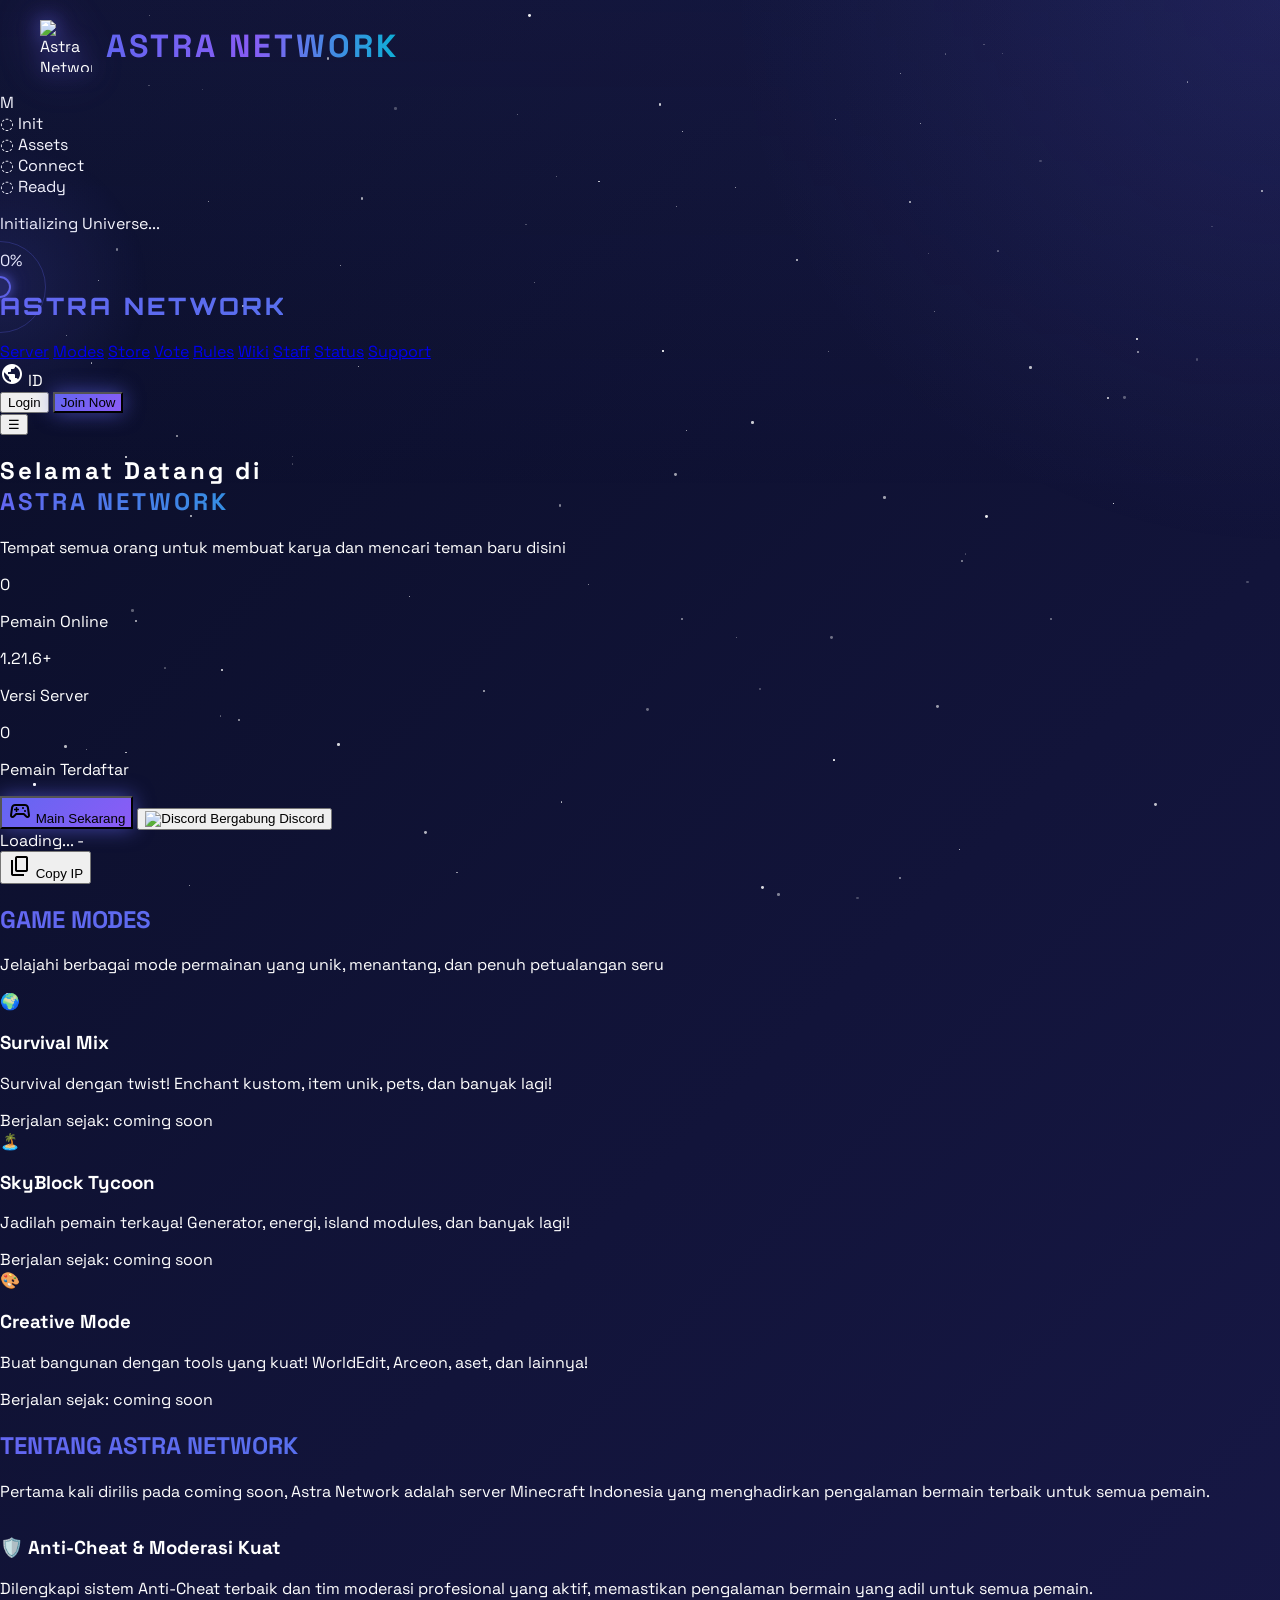
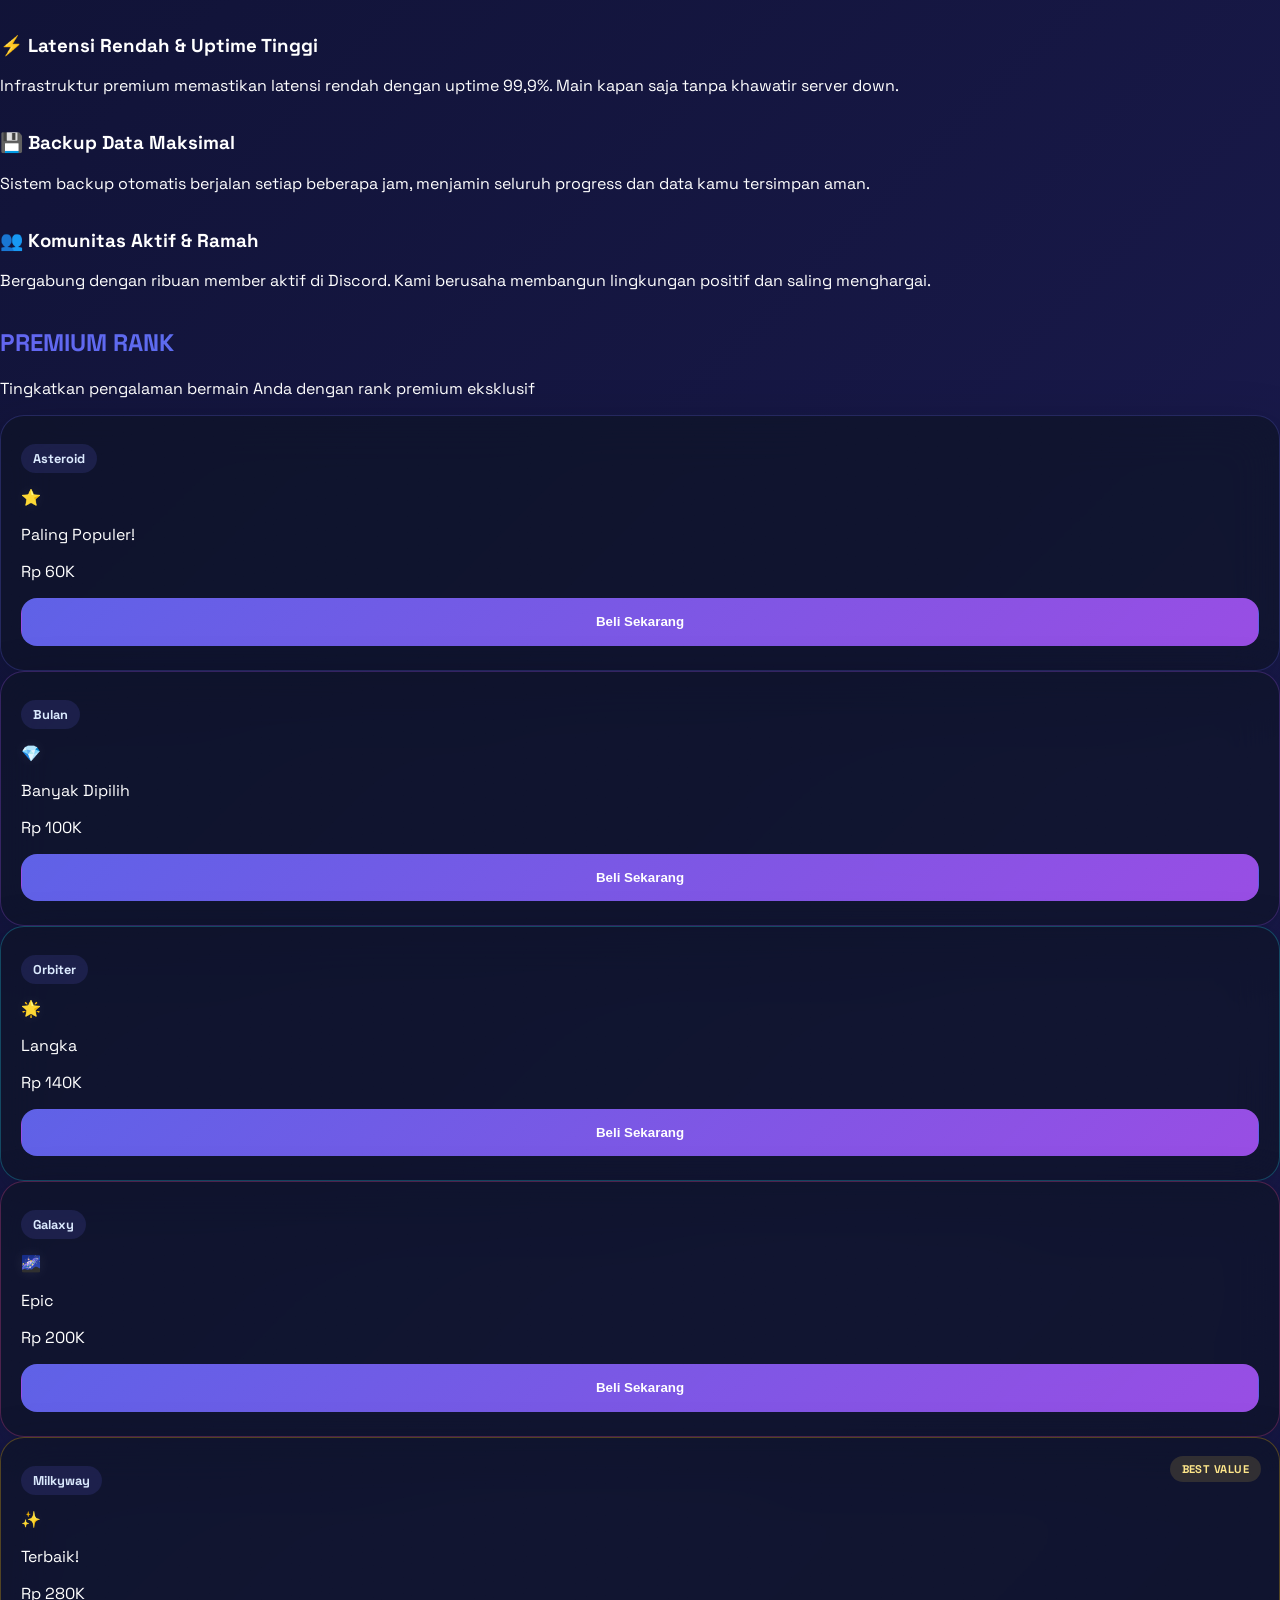
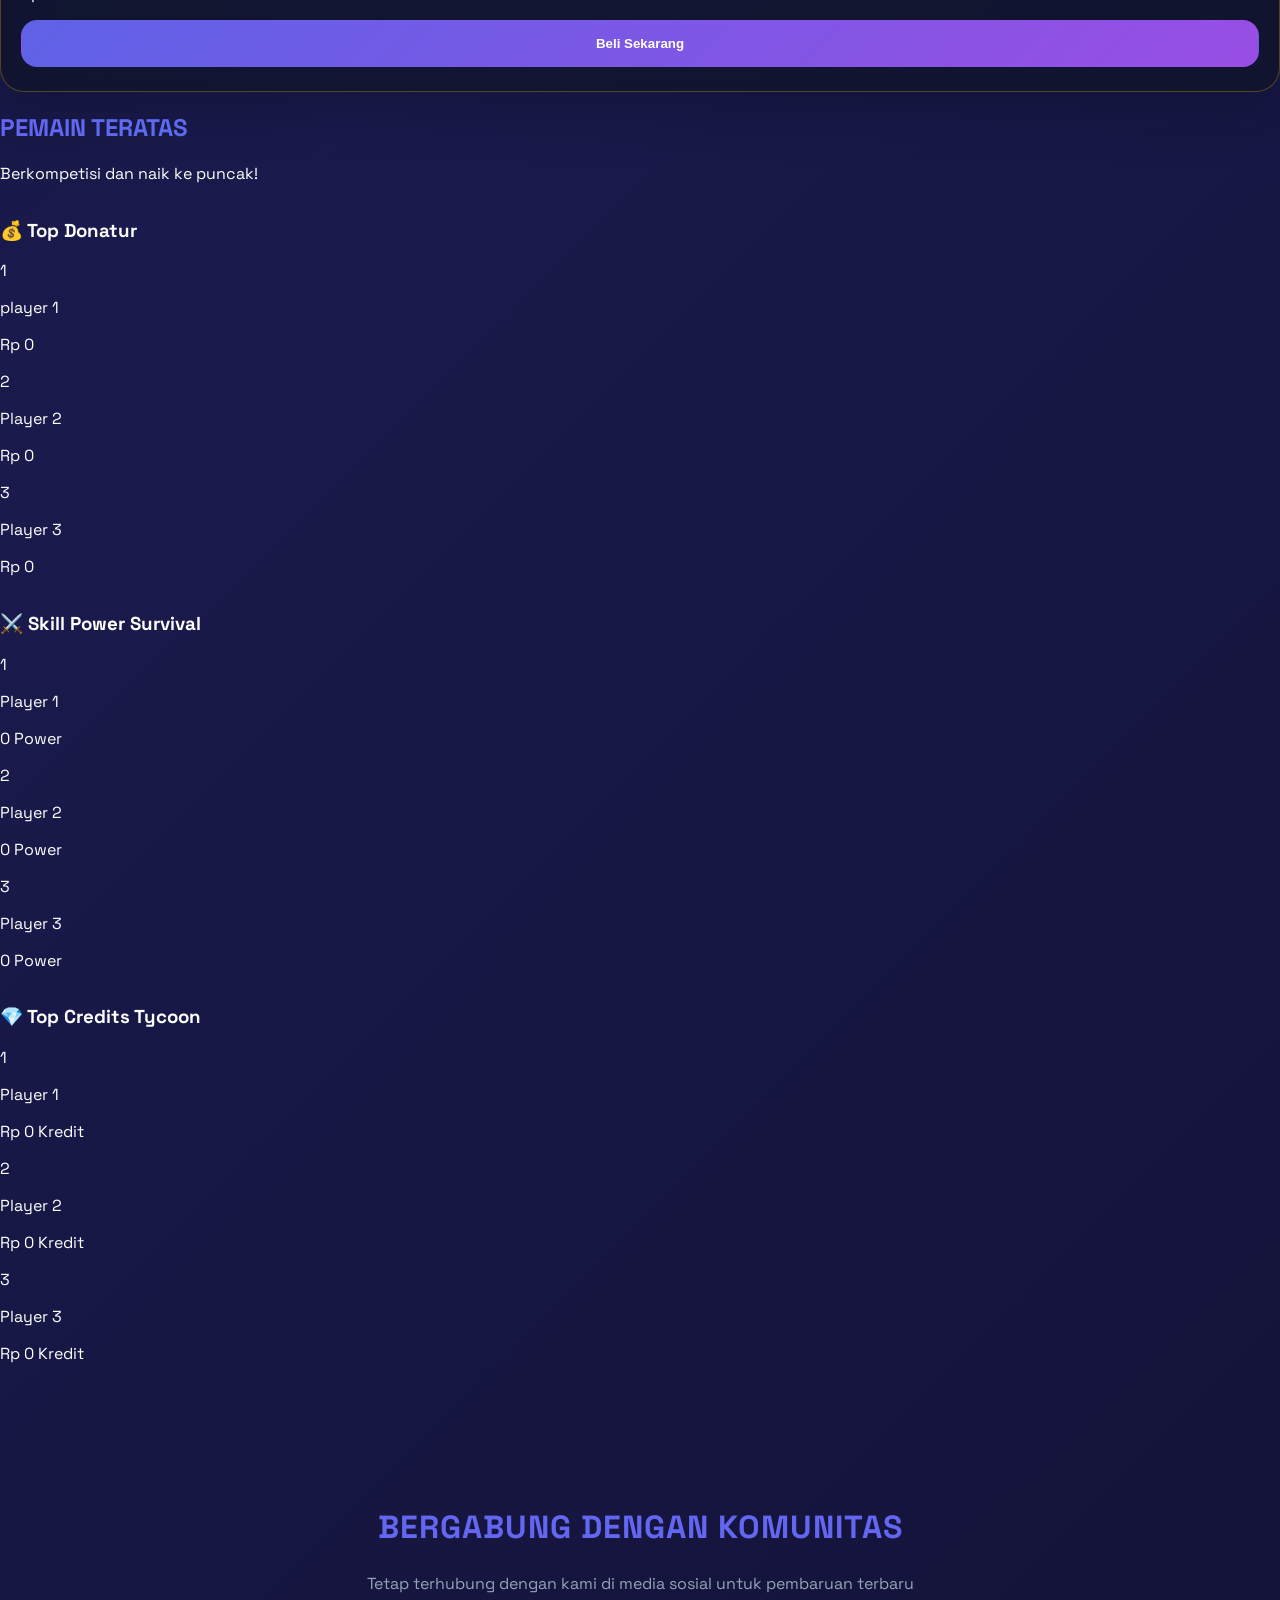
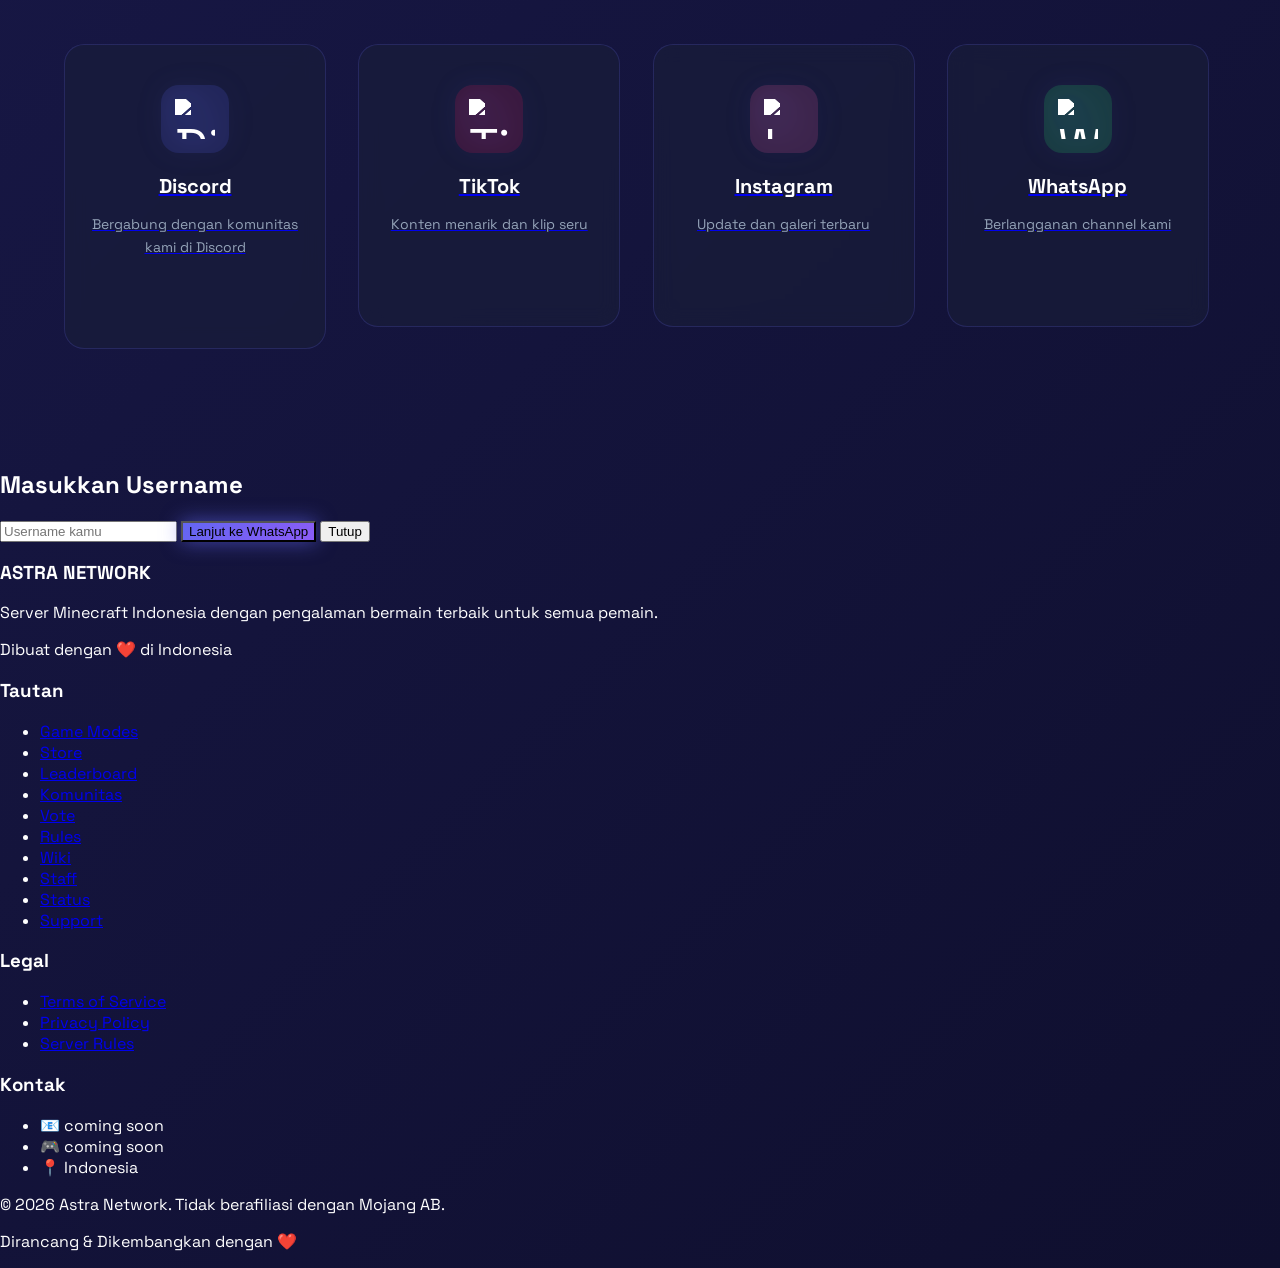
==== index.html @ 06443be5 "Add files via upload" ====
<!DOCTYPE html>
<html lang="id">
<head>
  <meta charset="UTF-8" />
  <meta name="viewport" content="width=device-width, initial-scale=1.0"/>
  <title>Astra Network</title>

  <!-- FONT -->
  <link href="https://fonts.googleapis.com/css2?family=Orbitron:wght@500;700;800&display=swap" rel="stylesheet">

  <style>
    body{
      margin:0;
      background:#0a0e27;
      font-family:'Orbitron',sans-serif;
    }

    /* LOGO BRAND */
    .brand{
      display:flex;
      align-items:center;
      gap:14px;
      padding:20px 40px;
    }

    /* LOGO IMAGE */
    .brand img{
      width:52px;
      height:52px;
      object-fit:contain;

      filter:
        drop-shadow(0 0 10px rgba(99,102,241,0.7))
        drop-shadow(0 0 20px rgba(139,92,246,0.4));

      transition:0.3s ease;
    }

    .brand img:hover{
      transform:rotate(8deg) scale(1.08);
    }

    /* TEXT */
    .brand h1{
      margin:0;
      font-size:32px;
      font-weight:800;
      letter-spacing:3px;
      text-transform:uppercase;

      background:linear-gradient(
        90deg,
        #6366f1,
        #8b5cf6,
        #06b6d4
      );

      -webkit-background-clip:text;
      -webkit-text-fill-color:transparent;
    }
  </style>
</head>
<body>

  <!-- BRAND -->
  <div class="brand">

    <!-- GANTI logo.png DENGAN LOGO KAMU -->
    <img src="logo.png" alt="Astra Network Logo">

    <h1>ASTRA NETWORK</h1>

  </div>

</body>
</html>

  <!-- Tailwind CDN -->
  <script src="https://cdn.tailwindcss.com"></script>

  <!-- Font: Space Grotesk, Orbitron, Space Mono -->
  <link href="https://fonts.googleapis.com/css2?family=Orbitron:wght@500;700&family=Space+Grotesk:wght@400;500;600;700&family=Space+Mono:wght@400;500;700&display=swap" rel="stylesheet">

  <!-- Material Symbols (Google Icons) -->
  <link href="https://fonts.googleapis.com/css2?family=Material+Symbols+Outlined" rel="stylesheet" />

  <!-- Project Styles -->
  <link rel="stylesheet" href="style.css">
  <link rel="stylesheet" href="css/premium.css">

  <style>
    body {
      font-family: 'Space Grotesk', sans-serif;
      background: linear-gradient(135deg, #0a0e27 0%, #1a1a4d 50%, #0f0f2e 100%);
      min-height: 100vh;
      position: relative;
      overflow-x: hidden;
    }

    /* Animated star background */
    .stars {
      position: fixed;
      top: 0; left: 0; width: 100vw; height: 100vh;
      z-index: 0;
      pointer-events: none;
    }
    .star {
      position: absolute;
      background: white;
      border-radius: 50%;
      opacity: 0.6;
      animation: twinkle 3s infinite ease-in-out;
    }
    @keyframes twinkle {
      0%, 100% { opacity: 0.3; }
      50% { opacity: 0.9; }
    }

    .glow-btn {
      box-shadow: 0 0 20px rgba(99, 102, 241, 0.6);
      transition: 0.3s;
      background: linear-gradient(135deg, #6366f1 0%, #8b5cf6 100%);
    }
    .glow-btn:hover {
      box-shadow: 0 0 30px rgba(99, 102, 241, 1);
      transform: scale(1.05);
    }

    .gradient-text {
      background: linear-gradient(135deg, #6366f1 0%, #a78bfa 100%);
      -webkit-background-clip: text;
      -webkit-text-fill-color: transparent;
      background-clip: text;
    }

    .card-hover {
      transition: all 0.3s ease;
    }
    .card-hover:hover {
      transform: translateY(-5px);
      box-shadow: 0 20px 40px rgba(99, 102, 241, 0.2);
    }

/* Cursor Glow */
#cursor-glow {
  position: fixed;
  width: 300px;
  height: 300px;
  background: radial-gradient(circle, rgba(99,102,241,0.15) 0%, transparent 70%);
  pointer-events: none;
  transform: translate(-50%, -50%);
  z-index: 1;
  transition: transform 0.08s linear;
}

/* Animated Gradient */
.gradient-text {
  background: linear-gradient(
    270deg,
    #6366f1,
    #8b5cf6,
    #06b6d4,
    #6366f1
  );
  background-size: 600% 600%;
  animation: gradientMove 8s ease infinite;

  -webkit-background-clip: text;
  -webkit-text-fill-color: transparent;
  background-clip: text;
}

@keyframes gradientMove {
  0% {
    background-position: 0% 50%;
  }
  50% {
    background-position: 100% 50%;
  }
  100% {
    background-position: 0% 50%;
  }
}

/* Scroll Reveal */
.reveal {
  opacity: 0;
  transform: translateY(40px);
  transition: all 1s ease;
}

.reveal.active {
  opacity: 1;
  transform: translateY(0);
}

/* Floating Cards */
.float-card {
  animation: floating 4s ease-in-out infinite;
}

@keyframes floating {
  0%,100% {
    transform: translateY(0px);
  }
  50% {
    transform: translateY(-8px);
  }
}

/* Shooting Star */
.shooting-star {
  position: fixed;
  top: -10%;
  left: -10%;
  width: 2px;
  height: 100px;
  background: linear-gradient(white, transparent);
  transform: rotate(45deg);
  animation: shoot 6s linear infinite;
  opacity: 0.7;
  z-index: 0;
}

@keyframes shoot {
  0% {
    top: -10%;
    left: -10%;
  }
  100% {
    top: 120%;
    left: 120%;
  }
}

/* Planet Glow */
.planet {
  position: fixed;
  width: 500px;
  height: 500px;
  border-radius: 50%;
  background: radial-gradient(circle, rgba(139,92,246,0.25), transparent 70%);
  top: -150px;
  right: -150px;
  z-index: 0;
  filter: blur(40px);
}

/* Navbar Hover */
nav a {
  position: relative;
}

nav a::after {
  content: "";
  position: absolute;
  left: 0;
  bottom: -4px;
  width: 0%;
  height: 2px;
  background: #8b5cf6;
  transition: 0.3s;
}

nav a:hover::after {
  width: 100%;
}

/* Hero Animation */
.hero-title {
  animation: fadeUp 1.5s ease;
}

@keyframes fadeUp {
  from {
    opacity: 0;
    transform: translateY(40px);
  }

  to {
    opacity: 1;
    transform: translateY(0);
  }
}
  </style>
</head>
<div id="scroll-bar"></div>
<body class="text-white">

<!-- PREMIUM PRELOADER -->
<div id="preloader" class="fixed inset-0 bg-[#0a0e27] z-[9999] flex flex-col items-center justify-center">
  <div class="w-full h-full flex flex-col items-center justify-center gap-8">
    <div class="relative w-20 h-20 mb-4">
      <div class="absolute inset-0 rounded-full border-4 border-transparent border-t-indigo-500 border-r-purple-500 animate-spin"></div>
      <div class="absolute inset-2 rounded-full border-2 border-transparent border-b-indigo-400 animate-pulse"></div>
      <div class="absolute inset-4 flex items-center justify-center text-2xl font-bold bg-gradient-to-br from-indigo-500 to-purple-500 rounded-full">M</div>
    </div>
    <div class="flex gap-3 mb-8">
      <div class="step-badge" data-step="0"><span class="step-icon">◌</span> Init</div>
      <div class="step-badge" data-step="1"><span class="step-icon">◌</span> Assets</div>
      <div class="step-badge" data-step="2"><span class="step-icon">◌</span> Connect</div>
      <div class="step-badge" data-step="3"><span class="step-icon">◌</span> Ready</div>
    </div>
    <div class="w-64 h-1 bg-[#1a1f3a] rounded-full overflow-hidden">
      <div id="progress-bar" class="h-full bg-gradient-to-r from-indigo-500 to-purple-500 rounded-full transition-all" style="width: 0%"></div>
    </div>
    <div class="text-center mt-6">
      <p id="step-text" class="text-indigo-300 font-semibold mb-2">Initializing Universe...</p>
      <p id="percent-text" class="text-2xl font-bold text-white">0%</p>
    </div>
  </div>
</div>

<div id="cursor-glow"></div>
<div id="custom-cursor"></div>
<div id="cursor-ring"></div>
<div class="stars" id="stars"></div>

<!-- NAVBAR -->
<nav class="fixed top-0 left-0 w-full z-50 flex justify-between items-center px-4 md:px-8 py-4 bg-[#0a0e27]/70 backdrop-blur-lg border-b border-indigo-800/30">
  <h1 class="text-2xl font-bold gradient-text logo" style="letter-spacing: 3px;">ASTRA NETWORK </h1>
  
  <div class="hidden lg:flex gap-6 items-center">
    <a href="#beranda" class="text-gray-400 hover:text-indigo-400 transition">Server</a>
    <a href="#gamemodes" class="text-gray-400 hover:text-indigo-400 transition">Modes</a>
    <a href="#toko" class="text-gray-400 hover:text-indigo-400 transition">Store</a>
    <a href="vote.html" class="text-gray-400 hover:text-indigo-400 transition">Vote</a>
    <a href="rules.html" class="text-gray-400 hover:text-indigo-400 transition">Rules</a>
    <a href="wiki.html" class="text-gray-400 hover:text-indigo-400 transition">Wiki</a>
    <a href="staff.html" class="text-gray-400 hover:text-indigo-400 transition">Staff</a>
    <a href="status.html" class="text-gray-400 hover:text-indigo-400 transition">Status</a>
    <a href="support.html" class="text-gray-400 hover:text-indigo-400 transition">Support</a>
    
    <div class="flex items-center gap-2 text-gray-400 border-l border-indigo-800/50 pl-6 cursor-pointer hover:text-white transition">
      <span class="material-symbols-outlined text-sm">public</span>
      <span class="text-sm font-bold">ID</span>
    </div>

    <div class="flex gap-3">
      <button class="text-indigo-300 hover:text-white px-4 py-2 transition text-sm font-semibold">Login</button>
      <button class="glow-btn text-white px-6 py-2 rounded-lg font-semibold text-sm">Join Now</button>
    </div>
  </div>
  
  <button id="mobile-menu-toggle" class="md:hidden text-indigo-400 text-2xl">☰</button>
</nav>

<!-- WELCOME SECTION ATAS -->
<section class="flex flex-col items-center justify-center min-h-[40vh] pt-32 pb-16">
  <div class="text-center max-w-3xl">
    <h1 class="text-5xl md:text-7xl font-bold mb-4" style="font-family: 'Space Grotesk', sans-serif; letter-spacing: 3px;">
      Selamat Datang di<br>
      <span class="gradient-text">ASTRA NETWORK</span>
    </h1>
    <p class="text-xl text-gray-400 mb-8"><span id="typing-text"></span></p>
    
    <!-- SERVER STATS -->
    <div class="grid grid-cols-3 gap-6 mb-8">
      <div class="bg-[#1a1f3a]/60 rounded-lg p-4 border border-indigo-800/30 backdrop-blur">
        <p class="text-3xl font-bold text-indigo-400">0</p>
        <p class="text-sm text-gray-400 mt-1">Pemain Online</p>
      </div>
      <div class="bg-[#1a1f3a]/60 rounded-lg p-4 border border-indigo-800/30 backdrop-blur">
        <p class="text-3xl font-bold text-indigo-400">1.21.6+</p>
        <p class="text-sm text-gray-400 mt-1">Versi Server</p>
      </div>
      <div class="bg-[#1a1f3a]/60 rounded-lg p-4 border border-indigo-800/30 backdrop-blur">
        <p class="text-3xl font-bold text-indigo-400">0</p>
        <p class="text-sm text-gray-400 mt-1">Pemain Terdaftar</p>
      </div>
    </div>

    <div class="flex gap-4 justify-center">
      <button class="glow-btn text-white px-8 py-3 rounded-lg font-semibold flex items-center gap-2">
        <span class="material-symbols-outlined">sports_esports</span>
        Main Sekarang
      </button>
      <button class="border border-indigo-500 text-indigo-300 px-8 py-3 rounded-lg font-semibold hover:bg-indigo-500/10 transition flex items-center gap-2">
    <img src="https://cdn.jsdelivr.net/gh/simple-icons/simple-icons/icons/discord.svg" class="w-5 h-5 invert" alt="Discord">
    Bergabung Discord
</button>
    </div>
  </div>
</section>

<!-- SERVER ADDRESS -->
<section class="flex justify-center items-center gap-4 px-4 mb-16 z-10 relative flex-wrap">
  <div class="glass-card flex items-center gap-4">
    <span id="status-dot" class="w-3 h-3 bg-red-400 rounded-full animate-pulse"></span>
    <span id="server-status" class="text-gray-300">Loading...</span>
    <span id="status-detail" class="text-indigo-300 font-semibold text-sm">-</span>
  </div>
  <button data-copy-ip onclick="InteractiveUtils.copyIPToClipboard()" class="glass-card px-6 py-2 hover:border-indigo-500 transition cursor-pointer flex items-center gap-2">
    <span class="material-symbols-outlined text-sm">content_copy</span>
    <span>Copy IP</span>
  </button>
</section>

<!-- SECTION: GAME MODES -->
<section id="gamemodes" class="px-4 py-20 z-10 relative">
  <div class="max-w-5xl mx-auto">
    <h2 class="text-4xl font-bold text-center mb-4 gradient-text" style="font-family: 'Space Grotesk', sans-serif;">GAME MODES</h2>
    <p class="text-center text-gray-400 mb-16">Jelajahi berbagai mode permainan yang unik, menantang, dan penuh petualangan seru</p>

    <div class="grid md:grid-cols-3 gap-8">
      <!-- Survival Mix -->
      <div class="card-hover bg-[#1a1f3a]/60 rounded-xl p-6 border border-indigo-800/30 backdrop-blur">
        <div class="w-12 h-12 bg-gradient-to-br from-indigo-400 to-purple-500 rounded-lg mb-4 flex items-center justify-center">
          <span class="text-xl">🌍</span>
        </div>
        <h3 class="text-xl font-bold text-indigo-300 mb-2">Survival Mix</h3>
        <p class="text-gray-400 text-sm mb-4">Survival dengan twist! Enchant kustom, item unik, pets, dan banyak lagi!</p>
        <div class="text-xs text-gray-500">Berjalan sejak: coming soon</div>
      </div>

      <!-- SkyBlock Tycoon -->
      <div class="card-hover bg-[#1a1f3a]/60 rounded-xl p-6 border border-indigo-800/30 backdrop-blur">
        <div class="w-12 h-12 bg-gradient-to-br from-purple-400 to-pink-500 rounded-lg mb-4 flex items-center justify-center">
          <span class="text-xl">🏝️</span>
        </div>
        <h3 class="text-xl font-bold text-purple-300 mb-2">SkyBlock Tycoon</h3>
        <p class="text-gray-400 text-sm mb-4">Jadilah pemain terkaya! Generator, energi, island modules, dan banyak lagi!</p>
        <div class="text-xs text-gray-500">Berjalan sejak: coming soon</div>
      </div>

      <!-- Creative Mode -->
      <div class="card-hover bg-[#1a1f3a]/60 rounded-xl p-6 border border-indigo-800/30 backdrop-blur">
        <div class="w-12 h-12 bg-gradient-to-br from-cyan-400 to-blue-500 rounded-lg mb-4 flex items-center justify-center">
          <span class="text-xl">🎨</span>
        </div>
        <h3 class="text-xl font-bold text-cyan-300 mb-2">Creative Mode</h3>
        <p class="text-gray-400 text-sm mb-4">Buat bangunan dengan tools yang kuat! WorldEdit, Arceon, aset, dan lainnya!</p>
        <div class="text-xs text-gray-500">Berjalan sejak: coming soon</div>
      </div>
    </div>
  </div>
</section>

<!-- SECTION: ABOUT SERVER -->
<section id="tentang" class="px-4 py-20 z-10 relative">
  <div class="max-w-5xl mx-auto">
    <h2 class="text-4xl font-bold text-center mb-4 gradient-text" style="font-family: 'Space Grotesk', sans-serif;">TENTANG ASTRA NETWORK</h2>
    <p class="text-center text-gray-400 mb-12 max-w-2xl mx-auto">Pertama kali dirilis pada coming soon, Astra Network adalah server Minecraft Indonesia yang menghadirkan pengalaman bermain terbaik untuk semua pemain.</p>

    <div class="grid md:grid-cols-2 gap-8">
      <div class="card-hover bg-[#1a1f3a]/60 rounded-xl p-6 border border-indigo-800/30 backdrop-blur">
        <h3 class="text-lg font-bold text-indigo-300 mb-3">🛡️ Anti-Cheat & Moderasi Kuat</h3>
        <p class="text-gray-400 text-sm">Dilengkapi sistem Anti-Cheat terbaik dan tim moderasi profesional yang aktif, memastikan pengalaman bermain yang adil untuk semua pemain.</p>
      </div>
      <div class="card-hover bg-[#1a1f3a]/60 rounded-xl p-6 border border-indigo-800/30 backdrop-blur">
        <h3 class="text-lg font-bold text-purple-300 mb-3">⚡ Latensi Rendah & Uptime Tinggi</h3>
        <p class="text-gray-400 text-sm">Infrastruktur premium memastikan latensi rendah dengan uptime 99,9%. Main kapan saja tanpa khawatir server down.</p>
      </div>
      <div class="card-hover bg-[#1a1f3a]/60 rounded-xl p-6 border border-indigo-800/30 backdrop-blur">
        <h3 class="text-lg font-bold text-cyan-300 mb-3">💾 Backup Data Maksimal</h3>
        <p class="text-gray-400 text-sm">Sistem backup otomatis berjalan setiap beberapa jam, menjamin seluruh progress dan data kamu tersimpan aman.</p>
      </div>
      <div class="card-hover bg-[#1a1f3a]/60 rounded-xl p-6 border border-indigo-800/30 backdrop-blur">
        <h3 class="text-lg font-bold text-pink-300 mb-3">👥 Komunitas Aktif & Ramah</h3>
        <p class="text-gray-400 text-sm">Bergabung dengan ribuan member aktif di Discord. Kami berusaha membangun lingkungan positif dan saling menghargai.</p>
      </div>
    </div>
  </div>
</section>

<!-- SECTION: RANK / STORE -->
<section id="toko" class="px-4 py-20 z-10 relative">
  <div class="max-w-5xl mx-auto">
    <h2 class="text-4xl font-bold text-center mb-4 gradient-text" style="font-family: 'Space Grotesk', sans-serif;">PREMIUM RANK</h2>
    <p class="text-center text-gray-400 mb-16">Tingkatkan pengalaman bermain Anda dengan rank premium eksklusif</p>

    <div class="grid md:grid-cols-5 gap-6">
      <div class="rank-card rarity-common card-hover">
        <div class="hologram-overlay"></div>
        <div class="rank-label">Asteroid</div>
        <div class="text-4xl mb-3">⭐</div>
        <p class="text-xs text-gray-400 mb-3">Paling Populer!</p>
        <p class="text-2xl font-bold text-indigo-400 mb-4">Rp 60K</p>
        <button onclick="beliRank('Asteroid','60K')" class="shop-btn">Beli Sekarang</button>
      </div>
      <div class="rank-card rarity-rare card-hover">
        <div class="hologram-overlay"></div>
        <div class="rank-label">Bulan</div>
        <div class="text-4xl mb-3">💎</div>
        <p class="text-xs text-gray-400 mb-3">Banyak Dipilih</p>
        <p class="text-2xl font-bold text-purple-400 mb-4">Rp 100K</p>
        <button onclick="beliRank('Bulan','100K')" class="shop-btn">Beli Sekarang</button>
      </div>
      <div class="rank-card rarity-epic card-hover">
        <div class="hologram-overlay"></div>
        <div class="rank-label">Orbiter</div>
        <div class="text-4xl mb-3">🌟</div>
        <p class="text-xs text-gray-400 mb-3">Langka</p>
        <p class="text-2xl font-bold text-cyan-400 mb-4">Rp 140K</p>
        <button onclick="beliRank('Orbiter','140K')" class="shop-btn">Beli Sekarang</button>
      </div>
      <div class="rank-card rarity-legendary card-hover">
        <div class="hologram-overlay"></div>
        <div class="rank-label">Galaxy</div>
        <div class="text-4xl mb-3">🌌</div>
        <p class="text-xs text-gray-400 mb-3">Epic</p>
        <p class="text-2xl font-bold text-pink-400 mb-4">Rp 200K</p>
        <button onclick="beliRank('Galaxy','200K')" class="shop-btn">Beli Sekarang</button>
      </div>
      <div class="rank-card rarity-mythic card-hover relative">
        <div class="hologram-overlay"></div>
        <div class="best-tag">BEST VALUE</div>
        <div class="rank-label">Milkyway</div>
        <div class="text-4xl mb-3">✨</div>
        <p class="text-xs text-gray-300 mb-3">Terbaik!</p>
        <p class="text-2xl font-bold text-yellow-400 mb-4">Rp 280K</p>
        <button onclick="beliRank('Milkyway','280K')" class="shop-btn">Beli Sekarang</button>
      </div>
    </div>
  </div>
</section>

<!-- SECTION: TOP PLAYERS -->
<section id="leaderboard" class="px-4 py-20 z-10 relative">
  <div class="max-w-5xl mx-auto">
    <h2 class="text-4xl font-bold text-center mb-4 gradient-text" style="font-family: 'Space Grotesk', sans-serif;">PEMAIN TERATAS</h2>
    <p class="text-center text-gray-400 mb-16">Berkompetisi dan naik ke puncak!</p>

    <div class="grid md:grid-cols-3 gap-8">
      <!-- Top Donatur -->
      <div class="card-hover bg-[#1a1f3a]/60 rounded-xl p-6 border border-indigo-800/30 backdrop-blur">
        <h3 class="text-lg font-bold text-indigo-300 mb-4">💰 Top Donatur</h3>
        <div class="space-y-4">
          <div class="flex items-center gap-3">
            <div class="w-10 h-10 bg-gradient-to-br from-yellow-400 to-yellow-600 rounded-full flex items-center justify-center font-bold text-black">1</div>
            <div>
              <p class="font-semibold">player 1</p>
              <p class="text-sm text-gray-400">Rp 0</p>
            </div>
          </div>
          <div class="flex items-center gap-3">
            <div class="w-10 h-10 bg-gradient-to-br from-gray-300 to-gray-500 rounded-full flex items-center justify-center font-bold text-black">2</div>
            <div>
              <p class="font-semibold">Player 2</p>
              <p class="text-sm text-gray-400">Rp 0</p>
            </div>
          </div>
          <div class="flex items-center gap-3">
            <div class="w-10 h-10 bg-gradient-to-br from-orange-500 to-orange-600 rounded-full flex items-center justify-center font-bold text-black">3</div>
            <div>
              <p class="font-semibold">Player 3</p>
              <p class="text-sm text-gray-400">Rp 0</p>
            </div>
          </div>
        </div>
      </div>

      <!-- Skill Power -->
      <div class="card-hover bg-[#1a1f3a]/60 rounded-xl p-6 border border-purple-800/30 backdrop-blur">
        <h3 class="text-lg font-bold text-purple-300 mb-4">⚔️ Skill Power Survival</h3>
        <div class="space-y-4">
          <div class="flex items-center gap-3">
            <div class="w-10 h-10 bg-gradient-to-br from-yellow-400 to-yellow-600 rounded-full flex items-center justify-center font-bold text-black">1</div>
            <div>
              <p class="font-semibold">Player 1</p>
              <p class="text-sm text-gray-400">0 Power</p>
            </div>
          </div>
          <div class="flex items-center gap-3">
            <div class="w-10 h-10 bg-gradient-to-br from-gray-300 to-gray-500 rounded-full flex items-center justify-center font-bold text-black">2</div>
            <div>
              <p class="font-semibold">Player 2</p>
              <p class="text-sm text-gray-400">0 Power</p>
            </div>
          </div>
          <div class="flex items-center gap-3">
            <div class="w-10 h-10 bg-gradient-to-br from-orange-500 to-orange-600 rounded-full flex items-center justify-center font-bold text-black">3</div>
            <div>
              <p class="font-semibold">Player 3</p>
              <p class="text-sm text-gray-400">0 Power</p>
            </div>
          </div>
        </div>
      </div>

      <!-- Top Credits -->
      <div class="card-hover bg-[#1a1f3a]/60 rounded-xl p-6 border border-cyan-800/30 backdrop-blur">
        <h3 class="text-lg font-bold text-cyan-300 mb-4">💎 Top Credits Tycoon</h3>
        <div class="space-y-4">
          <div class="flex items-center gap-3">
            <div class="w-10 h-10 bg-gradient-to-br from-yellow-400 to-yellow-600 rounded-full flex items-center justify-center font-bold text-black">1</div>
            <div>
              <p class="font-semibold">Player 1</p>
              <p class="text-sm text-gray-400">Rp 0 Kredit</p>
            </div>
          </div>
          <div class="flex items-center gap-3">
            <div class="w-10 h-10 bg-gradient-to-br from-gray-300 to-gray-500 rounded-full flex items-center justify-center font-bold text-black">2</div>
            <div>
              <p class="font-semibold">Player 2</p>
              <p class="text-sm text-gray-400">Rp 0 Kredit</p>
            </div>
          </div>
          <div class="flex items-center gap-3">
            <div class="w-10 h-10 bg-gradient-to-br from-orange-500 to-orange-600 rounded-full flex items-center justify-center font-bold text-black">3</div>
            <div>
              <p class="font-semibold">Player 3</p>
              <p class="text-sm text-gray-400">Rp 0 Kredit</p>
            </div>
          </div>
        </div>
      </div>
    </div>
  </div>
</section>

<!-- SECTION: KOMUNITAS -->
<section class="community-section">
        <h1 class="text-lg font-bold text-indigo-300 mb-4">BERGABUNG DENGAN KOMUNITAS</h3>
    <p>Tetap terhubung dengan kami di media sosial untuk pembaruan terbaru</p>

   <div class="card-container">

    <!-- Discord -->
    <a href="https://discord.gg/QjR6skDXUG" target="_blank" class="card-link">
        <div class="card card-discord">
            <div class="social-icon">
                <img src="https://cdn.jsdelivr.net/gh/simple-icons/simple-icons/icons/discord.svg" alt="Discord logo">
            </div>
            <h3>Discord</h3>
            <p>Bergabung dengan komunitas kami di Discord</p>
        </div>
    </a>

    <!-- TikTok -->
    <a href="https://tiktok.com/@astranetwork18" target="_blank" class="card-link">
        <div class="card card-tiktok">
            <div class="social-icon">
                <img src="https://cdn.jsdelivr.net/gh/simple-icons/simple-icons/icons/tiktok.svg" alt="TikTok logo">
            </div>
            <h3>TikTok</h3>
            <p>Konten menarik dan klip seru</p>
        </div>
    </a>

    <!-- Instagram -->
    <a href="https://instagram.com/usernamekamu" target="_blank" class="card-link">
        <div class="card card-insta">
            <div class="social-icon">
                <img src="https://cdn.jsdelivr.net/gh/simple-icons/simple-icons/icons/instagram.svg" alt="Instagram logo">
            </div>
            <h3>Instagram</h3>
            <p>Update dan galeri terbaru</p>
        </div>
    </a>

    <!-- WhatsApp -->
    <a href="https://whatsapp.com/channel/LINKCHANNELMU" target="_blank" class="card-link">
        <div class="card card-wa">
            <div class="social-icon">
                <img src="https://cdn.jsdelivr.net/gh/simple-icons/simple-icons/icons/whatsapp.svg" alt="WhatsApp logo">
            </div>
            <h3>WhatsApp</h3>
            <p>Berlangganan channel kami</p>
        </div>
    </a>

</div>
</section>
<script>
// Generate random stars
function createStars(count = 100) {
  const stars = document.getElementById('stars');
  if (!stars) return;
  for (let i = 0; i < count; i++) {
    const star = document.createElement('div');
    star.className = 'star';
    const size = Math.random() * 2.5 + 0.5;
    star.style.width = `${size}px`;
    star.style.height = `${size}px`;
    star.style.top = `${Math.random() * 100}vh`;
    star.style.left = `${Math.random() * 100}vw`;
    star.style.opacity = Math.random() * 0.8 + 0.2;
    star.style.animationDuration = `${2 + Math.random() * 3}s`;
    stars.appendChild(star);
  }
}

// Smooth scroll
document.querySelectorAll('a[href^="#"]').forEach(anchor => {
  anchor.addEventListener('click', function (e) {
    e.preventDefault();
    const target = document.querySelector(this.getAttribute('href'));
    if (target) {
      target.scrollIntoView({ behavior: 'smooth', block: 'start' });
    }
  });
});

window.addEventListener('DOMContentLoaded', () => {
    createStars(100);

    const modalEl = document.getElementById("modal");
    if (modalEl) {
      modalEl.addEventListener("click", function (e) {
        if (e.target === this) {
          closeModal();
        }
      });
    }
  });

let selectedRank = "";
let selectedPrice = "";

function beliRank(rank, price) {
  selectedRank = rank;
  selectedPrice = price;
  document.getElementById("modal").classList.remove("hidden");
}

function closeModal() {
  document.getElementById("modal").classList.add("hidden");
}

function kirimWA() {
  const username = document.getElementById("username").value;

  if (!username) {
    alert("Masukkan username terlebih dahulu!");
    return;
  }

  const nomor = "6281337574016";
  const pesan = `Halo, saya ingin membeli:%0A
Nama Rank: ${selectedRank}%0A
Harga: Rp ${selectedPrice}%0A
Username: ${username}`;

  const url = `https://wa.me/${nomor}?text=${pesan}`;
  window.open(url, "_blank");
  closeModal();
}

/* Cursor Glow */
const glow = document.getElementById("cursor-glow");

document.addEventListener("mousemove", (e) => {
  glow.style.left = e.clientX + "px";
  glow.style.top = e.clientY + "px";
});

/* Typing Effect */
const text = "Tempat semua orang untuk membuat karya dan mencari teman baru disini";
let i = 0;

function typing() {
  if (i < text.length) {
    document.getElementById("typing-text").innerHTML += text.charAt(i);
    i++;
    setTimeout(typing, 40);
  }
}

typing();

/* Scroll Reveal */
const reveals = document.querySelectorAll(".reveal");

window.addEventListener("scroll", () => {
  reveals.forEach((el) => {
    const windowHeight = window.innerHeight;
    const revealTop = el.getBoundingClientRect().top;

    if (revealTop < windowHeight - 100) {
      el.classList.add("active");
    }
  });
});

/* Parallax */
document.addEventListener("mousemove", (e) => {
  const x = (e.clientX / window.innerWidth - 0.5) * 20;
  const y = (e.clientY / window.innerHeight - 0.5) * 20;

  document.body.style.backgroundPosition = `${x}px ${y}px`;
});
</script>

<!-- MODAL INPUT USERNAME -->
<div id="modal" class="hidden fixed inset-0 bg-black bg-opacity-70 flex justify-center items-center z-50">
  <div class="bg-[#1a1f3a] p-8 rounded-xl w-80 border border-indigo-800/50 backdrop-blur">
    <h2 class="text-lg font-bold text-indigo-300 mb-4" style="font-family: 'Space Grotesk', sans-serif;">Masukkan Username</h2>

    <input id="username" type="text" placeholder="Username kamu"
      class="w-full p-3 rounded bg-[#0f172a] mb-4 outline-none border border-indigo-800/30 focus:border-indigo-500 transition text-white">

    <button onclick="kirimWA()" class="glow-btn text-white px-4 py-2 rounded w-full font-semibold mb-2">
      Lanjut ke WhatsApp
    </button>
    <button onclick="closeModal()" class="text-gray-400 hover:text-white w-full py-2 rounded transition">
      Tutup
    </button>
  </div>
</div>

<!-- FOOTER -->
<footer class="relative z-10 border-t border-indigo-800/30 mt-20 py-12 px-4 bg-[#0a0e27]/50">
  <div class="max-w-5xl mx-auto">
    <div class="grid md:grid-cols-4 gap-8 mb-8">
      <!-- About -->
      <div>
        <h3 class="font-bold text-indigo-300 mb-4" style="font-family: 'Space Grotesk', sans-serif;">ASTRA NETWORK</h3>
        <p class="text-sm text-gray-400 mb-4">Server Minecraft Indonesia dengan pengalaman bermain terbaik untuk semua pemain.</p>
        <p class="text-xs text-gray-500">Dibuat dengan ❤️ di Indonesia</p>
      </div>

      <!-- Links -->
      <div>
        <h3 class="font-bold text-gray-300 mb-4">Tautan</h3>
        <ul class="space-y-2 text-sm">
          <li><a href="#gamemodes" class="text-gray-400 hover:text-indigo-400 transition">Game Modes</a></li>
          <li><a href="#toko" class="text-gray-400 hover:text-indigo-400 transition">Store</a></li>
          <li><a href="#leaderboard" class="text-gray-400 hover:text-indigo-400 transition">Leaderboard</a></li>
          <li><a href="#komunitas" class="text-gray-400 hover:text-indigo-400 transition">Komunitas</a></li>
          <li><a href="vote.html" class="text-gray-400 hover:text-indigo-400 transition">Vote</a></li>
          <li><a href="rules.html" class="text-gray-400 hover:text-indigo-400 transition">Rules</a></li>
          <li><a href="wiki.html" class="text-gray-400 hover:text-indigo-400 transition">Wiki</a></li>
          <li><a href="staff.html" class="text-gray-400 hover:text-indigo-400 transition">Staff</a></li>
          <li><a href="status.html" class="text-gray-400 hover:text-indigo-400 transition">Status</a></li>
          <li><a href="support.html" class="text-gray-400 hover:text-indigo-400 transition">Support</a></li>
        </ul>
      </div>

      <!-- Legal -->
      <div>
        <h3 class="font-bold text-gray-300 mb-4">Legal</h3>
        <ul class="space-y-2 text-sm">
          <li><a href="#" class="text-gray-400 hover:text-indigo-400 transition">Terms of Service</a></li>
          <li><a href="#" class="text-gray-400 hover:text-indigo-400 transition">Privacy Policy</a></li>
          <li><a href="#" class="text-gray-400 hover:text-indigo-400 transition">Server Rules</a></li>
        </ul>
      </div>

      <!-- Contact -->
      <div>
        <h3 class="font-bold text-gray-300 mb-4">Kontak</h3>
        <ul class="space-y-2 text-sm text-gray-400">
          <li>📧 coming soon</li>
          <li>🎮 coming soon</li>
          <li>📍 Indonesia</li>
        </ul>
      </div>
    </div>

    <div class="border-t border-indigo-800/20 pt-8 flex flex-col md:flex-row justify-between items-center text-sm text-gray-500">
      <p>© 2026 Astra Network. Tidak berafiliasi dengan Mojang AB.</p>
      <p>Dirancang & Dikembangkan dengan ❤️</p>
    </div>
  </div>
  
</footer>

<!-- Scripts -->
<script src="js/preloader.js"></script>
<script src="js/interactive.js"></script>
<script src="js/main.js"></script>

</body>
</html>
---- style.css ----
html{
  scroll-behavior:smooth;
}

/* Scrollbar Custom */
::-webkit-scrollbar{
  width:10px;
}

#scroll-bar {
  position: fixed;
  top: 0;
  left: 0;
  height: 3px;
  width: 0%;
  background: linear-gradient(90deg,#6366f1,#a78bfa,#06b6d4);
  z-index: 9999;
}

::-webkit-scrollbar-track{
  background:#0a0e27;
}

::-webkit-scrollbar-thumb{
  background:linear-gradient(
    180deg,
    #6366f1,
    #8b5cf6
  );
  border-radius:20px;
}

::-webkit-scrollbar-thumb:hover{
  background:linear-gradient(
    180deg,
    #818cf8,
    #a78bfa
  );
}

/* Scroll Reveal Animation */
.reveal{
  opacity:0;
  transform:translateY(60px);
  transition:
    opacity 1s ease,
    transform 1s ease;
}

.reveal.active{
  opacity:1;
  transform:translateY(0);
}

/* Smooth floating effect */
.float{
  animation:floating 4s ease-in-out infinite;
}

@keyframes floating{
  0%,100%{
    transform:translateY(0px);
  }

  50%{
    transform:translateY(-10px);
  }
}

/* Navbar smooth background */
nav{
  transition:
    background .4s ease,
    backdrop-filter .4s ease,
    padding .4s ease;
}

.planet {
  position: fixed;
  width: 600px;
  height: 600px;
  border-radius: 50%;
  background: radial-gradient(circle, rgba(139,92,246,0.35), transparent 70%);
  top: -200px;
  right: -200px;
  z-index: 0;
  filter: blur(60px);
  animation: floatPlanet 10s ease-in-out infinite;
}

@keyframes floatPlanet {
  0%,100% { transform: translateY(0px) scale(1); }
  50% { transform: translateY(20px) scale(1.05); }
}

body {
  font-family: 'Space Grotesk', sans-serif;
  background: radial-gradient(circle at top, rgba(15,23,42,0.95), rgba(10,14,39,1) 35%), linear-gradient(135deg, #0a0e27 0%, #1a1a4d 50%, #0f0f2e 100%);
  min-height: 100vh;
  position: relative;
  overflow-x: hidden;
  background-attachment: fixed;
  color: #fff;
  transition: background 0.8s ease;
  background-size: cover;
  background-position: center;
  cursor: none;
}

body::before {
  content: "";
  position: fixed;
  inset: 0;
  background: radial-gradient(circle at top right, rgba(99,102,241,0.12), transparent 35%), linear-gradient(180deg, rgba(99,102,241,0.08), transparent 55%);
  pointer-events: none;
  z-index: 0;
}

.aurora {
  position: fixed;
  top: -20%;
  left: -10%;
  width: 140%;
  height: 60%;
  background: linear-gradient(145deg, rgba(99,102,241,0.18), rgba(14,165,233,0.1), rgba(168,85,247,0.12));
  filter: blur(40px);
  opacity: 0.3;
  pointer-events: none;
  z-index: 0;
}

/* CUSTOM CURSOR */
#custom-cursor {
  position: fixed;
  width: 20px;
  height: 20px;
  border: 2px solid #8b5cf6;
  border-radius: 50%;
  pointer-events: none;
  transform: translate(-50%, -50%);
  z-index: 9999;
  transition:
    transform 0.15s ease,
    width 0.2s ease,
    height 0.2s ease,
    background 0.2s ease;
  backdrop-filter: blur(2px);
}

#custom-cursor.hover {
  width: 34px;
  height: 34px;
  background: rgba(139, 92, 246, 0.25);
}

#custom-cursor.click {
  transform: translate(-50%, -50%) scale(0.8);
}

/* Core Styles - Clean and Simplified */
input, textarea, select, button {
  cursor: auto;
}

/* Player Dashboard Table */
table {
  width: 100%;
  border-collapse: collapse;
}

table tr:hover {
  background-color: rgba(99, 102, 241, 0.1);
}

table td {
  text-overflow: ellipsis;
  white-space: nowrap;
  overflow: hidden;
}

/* Region Selector */
#region-select {
  appearance: none;
  background-image: url("data:image/svg+xml;charset=UTF-8,%3csvg xmlns='http://www.w3.org/2000/svg' viewBox='0 0 24 24' fill='none' stroke='%238b5cf6' stroke-width='2'%3e%3cpolyline points='6 9 12 15 18 9'%3e%3c/polyline%3e%3c/svg%3e");
  background-repeat: no-repeat;
  background-position: right 0.5rem center;
  background-size: 1.5em 1.5em;
  padding-right: 2.5rem;
}

#region-select:hover {
  border-color: #6366f1 !important;
}

/* Login Modal Input */
#login-modal input:focus {
  box-shadow: 0 0 0 2px rgba(99, 102, 241, 0.2);
}

.social-icon {
  width: 68px;
  height: 68px;
  margin: 0 auto 1rem;
  display: grid;
  place-items: center;
  border-radius: 18px;
  background: rgba(255, 255, 255, 0.08);
  transition: transform 0.3s ease, background 0.35s ease;
  filter: drop-shadow(0 0 14px rgba(99, 102, 241, 0.25));
}

.social-icon img {
  width: 40px;
  height: 40px;
  object-fit: contain;
  filter: brightness(0) invert(1);
}

.card-container {
    display: flex;
    gap: 20px;
    justify-content: center;
    flex-wrap: wrap;
    perspective: 1000px;
}

.card {
    width: 220px;
    padding: 20px;
    border-radius: 16px;
    background: rgba(255, 255, 255, 0.05);
    backdrop-filter: blur(10px);
    color: white;
    text-align: center;
    transition: transform 0.4s ease, box-shadow 0.4s ease;
    transform-style: preserve-3d;
    position: relative;
}

.card:hover {
    transform: translateY(-15px) rotateX(10deg) rotateY(-10deg) scale(1.05);
    box-shadow: 0 25px 50px rgba(0, 0, 0, 0.5), 0 0 20px rgba(127, 90, 240, 0.4);
}

.card h3,
.card p,
.social-icon {
    transform: translateZ(30px);
}

.card::before {
    content: "";
    position: absolute;
    inset: 0;
    border-radius: 16px;
    padding: 1px;
    background: linear-gradient(45deg, #7f5af0, #2cb67d, #7f5af0);
    -webkit-mask: linear-gradient(#000 0 0) content-box, linear-gradient(#000 0 0);
    mask: linear-gradient(#000 0 0) content-box, linear-gradient(#000 0 0);
    -webkit-mask-composite: xor;
    mask-composite: exclude;
    opacity: 0;
    transition: 0.4s;
}

.card:hover::before {
    opacity: 1;
}

.card-discord .social-icon {
    background: rgba(88, 101, 242, 0.16);
}

.card-tiktok .social-icon {
    background: rgba(238, 29, 82, 0.16);
}

.card-insta .social-icon {
    background: rgba(255, 97, 161, 0.16);
}

.card-wa .social-icon {
    background: rgba(37, 211, 102, 0.18);
}

.card:hover .social-icon {
    transform: scale(1.1) rotate(5deg);
}

.social-card {
  position: relative;
  overflow: hidden;
}

.social-card:hover .social-icon {
  transform: scale(1.12) translateY(-4px) rotate(45deg);
}

@keyframes floatIcon {
  0%, 100% {
    transform: translateY(0px);
  }
  50% {
    transform: translateY(-6px);
  }
}

/* Minimal Glow */
.social-card::before {
  content: "";
  position: absolute;
  width: 180px;
  height: 180px;
  background: radial-gradient(circle,
    rgba(99,102,241,0.1),
    transparent 70%);
    
  top: -40%;
  left: -40%;
  animation: moveGlow 6s linear infinite;
  pointer-events: none;
  z-index: 0;
}

.social-card > * {
  position: relative;
  z-index: 2;
}

@keyframes moveGlow {
  0% {
    transform: translate(0,0) rotate(0deg);
  }
  100% {
    transform: translate(0,0) rotate(360deg);
  }
}

/* Disabled leftover styles from old theme */

/* SECOND RING */
.ring-2{
  width: 760px;
  height: 170px;

  opacity: 0.5;

  filter: blur(25px);

  animation:
    spinRingReverse 28s linear infinite;
}

/* DISTORTION EFFECT */
.side-blackhole::before{
  content: "";
  position: absolute;
  width: 540px;
  height: 540px;
  border-radius: 50%;

  background:
    radial-gradient(circle,
      rgba(255,255,255,0.08),
      rgba(99,102,241,0.05),
      transparent 75%);

  filter: blur(30px);

  animation: distort 10s ease-in-out infinite;
}

/* PARTICLE LIGHT */
.side-blackhole::after{
  content: "";
  position: absolute;
  width: 900px;
  height: 900px;
  border-radius: 50%;

  background:
    radial-gradient(circle at 30% 40%, rgba(255,255,255,0.18), transparent 10%),
    radial-gradient(circle at 70% 30%, rgba(168,85,247,0.25), transparent 14%),
    radial-gradient(circle at 60% 70%, rgba(14,165,233,0.18), transparent 12%);

  animation: driftParticles 16s ease-in-out infinite alternate;

  opacity: 0.7;
}

.card-hover {
  position: relative;
  overflow: hidden;
}

.stars {
  animation: moveStars 120s linear infinite;
}

@keyframes moveStars {
  from {
    transform: translateY(0);
  }
  to {
    transform: translateY(-200px);
  }
}

#modal > div {
  animation: popup 0.35s ease;
}

@keyframes popup {
  from {
    transform: scale(0.8);
    opacity: 0;
  }
  to {
    transform: scale(1);
    opacity: 1;
  }
}

body {
  overflow-x: hidden;
}

section {
  position: relative;
  z-index: 2;
}

section, nav, footer {
  position: relative;
  z-index: 10;
}

#particles-js, .galaxy {
  z-index: 0;
  pointer-events: none;
}

/* Custom cursor + particle trail */
body {
  cursor: none;
}

#custom-cursor {
  position: fixed;
  width: 18px;
  height: 18px;
  border: 2px solid rgba(99, 102, 241, 0.9);
  border-radius: 50%;
  transform: translate(-50%, -50%);
  pointer-events: none;
  z-index: 9999;
  transition: width 0.2s ease, height 0.2s ease, background 0.2s ease, transform 0.1s linear;
  background: rgba(99, 102, 241, 0.15);
  box-shadow: 0 0 12px rgba(99, 102, 241, 0.65), 0 0 24px rgba(99, 102, 241, 0.2);
}

#custom-cursor.hover {
  width: 34px;
  height: 34px;
  background: rgba(139, 92, 246, 0.2);
  border-color: rgba(168, 85, 247, 0.9);
}

#custom-cursor.click {
  transform: translate(-50%, -50%) scale(0.8);
}

#cursor-ring {
  position: fixed;
  width: 90px;
  height: 90px;
  border: 1px solid rgba(99, 102, 241, 0.35);
  border-radius: 50%;
  transform: translate(-50%, -50%);
  pointer-events: none;
  z-index: 9998;
  transition: transform 0.2s ease, opacity 0.2s ease;
  opacity: 0.8;
}

#cursor-ring.pulse {
  animation: ringPulse 0.6s ease-out;
}

.trail-dot {
  position: fixed;
  width: 8px;
  height: 8px;
  border-radius: 50%;
  background: rgba(99, 102, 241, 0.85);
  pointer-events: none;
  z-index: 9997;
  animation: trailFade 0.8s forwards;
}

@keyframes trailFade {
  to {
    transform: translate(-50%, -50%) scale(1.75);
    opacity: 0;
  }
}

@keyframes ringPulse {
  0% { transform: translate(-50%, -50%) scale(1); opacity: 0.9; }
  50% { transform: translate(-50%, -50%) scale(1.3); opacity: 0.4; }
  100% { transform: translate(-50%, -50%) scale(1); opacity: 0.8; }
}

/* Store rarity / hologram cards */
.rank-card {
  position: relative;
  overflow: hidden;
  padding: 28px 20px 24px;
  border-radius: 24px;
  border: 1px solid rgba(147, 148, 255, 0.16);
  background: rgba(15, 20, 40, 0.72);
  backdrop-filter: blur(24px);
  box-shadow: 0 18px 48px rgba(10, 13, 33, 0.35);
  transition: transform 0.4s ease, box-shadow 0.4s ease, border-color 0.4s ease;
}

.rank-card::before {
  content: "";
  position: absolute;
  inset: 0;
  border-radius: 24px;
  background: linear-gradient(135deg, rgba(99, 102, 241, 0.18), transparent 45%, rgba(168, 85, 247, 0.12));
  opacity: 0;
  transition: opacity 0.4s ease;
}

.rank-card:hover::before {
  opacity: 1;
}

.rank-card .hologram-overlay {
  position: absolute;
  inset: 0;
  background: repeating-linear-gradient(120deg, rgba(255,255,255,0.04), rgba(255,255,255,0.04) 1px, transparent 4px, transparent 8px);
  opacity: 0.18;
  pointer-events: none;
  transform: translateZ(0);
}

.rank-card .rank-label {
  display: inline-flex;
  padding: 6px 12px;
  border-radius: 999px;
  background: rgba(99, 102, 241, 0.15);
  color: #dbeafe;
  font-size: 0.8rem;
  font-weight: 700;
  margin-bottom: 14px;
}

.rank-card .shop-btn {
  width: 100%;
  padding: 0.95rem 1rem;
  border-radius: 16px;
  border: 1px solid transparent;
  background: linear-gradient(135deg, rgba(99, 102, 241, 0.95), rgba(168, 85, 247, 0.9));
  color: white;
  font-weight: 700;
  transition: transform 0.3s ease, box-shadow 0.3s ease, filter 0.3s ease;
}

.rank-card .shop-btn:hover {
  transform: translateY(-2px);
  filter: brightness(1.05);
  box-shadow: 0 18px 35px rgba(99, 102, 241, 0.25);
}

.best-tag {
  position: absolute;
  top: 18px;
  right: 18px;
  display: inline-flex;
  align-items: center;
  justify-content: center;
  padding: 6px 12px;
  border-radius: 999px;
  background: rgba(252, 211, 77, 0.14);
  color: #fde68a;
  font-size: 0.7rem;
  font-weight: 700;
  letter-spacing: 0.04em;
  z-index: 2;
}

.rank-card.rarity-common {
  border-color: rgba(99, 102, 241, 0.25);
}

.rank-card.rarity-rare {
  border-color: rgba(168, 85, 247, 0.26);
}

.rank-card.rarity-epic {
  border-color: rgba(34, 211, 238, 0.28);
}

.rank-card.rarity-legendary {
  border-color: rgba(236, 72, 153, 0.28);
}

.rank-card.rarity-mythic {
  border-color: rgba(234, 179, 8, 0.3);
}

.rank-card:hover {
  transform: translateY(-10px) scale(1.02);
  box-shadow: 0 22px 60px rgba(20, 35, 90, 0.4);
}

.rank-card .text-4xl {
  text-shadow: 0 0 14px rgba(255,255,255,0.08);
}

/* Pengaturan Dasar */
body {
    margin: 0;
    padding: 0;
    font-family: 'Inter', sans-serif;
    background-color: #0a0e27; /* Warna gelap sesuai gambar */
    color: white;
}

/* Navbar & Logo */
.navbar {
    display: flex;
    justify-content: space-between;
    align-items: center;
    padding: 20px 8%;
    background: rgba(10, 14, 39, 0.8);
    backdrop-filter: blur(10px);
}

.logo {
    font-family: 'Orbitron', sans-serif;
    font-size: 24px;
    font-weight: 800;
    letter-spacing: 2px;
    background: linear-gradient(to right, #6366f1, #a78bfa);
    -webkit-background-clip: text;
    background-clip: text;
    -webkit-text-fill-color: transparent;
}

.nav-links {
    display: flex;
    align-items: center;
    gap: 30px;
}

.nav-links a {
    color: #94a3b8;
    text-decoration: none;
    font-size: 16px;
    transition: 0.3s;
}

.nav-links a:hover {
    color: white;
}

.btn-join {
    background: linear-gradient(135deg, #6366f1, #8b5cf6);
    color: white;
    border: none;
    padding: 10px 25px;
    border-radius: 12px;
    font-weight: bold;
    cursor: pointer;
    box-shadow: 0 0 15px rgba(99, 102, 241, 0.4);
    transition: 0.3s;
}

.btn-join:hover {
    transform: translateY(-2px);
    box-shadow: 0 0 25px rgba(99, 102, 241, 0.6);
}

/* Community Section */
.community-section {
    text-align: center;
    padding: 100px 5%;
}

/* SECTION TITLE */
.section-title {
    font-family: 'Orbitron', sans-serif;
    font-weight: 700;
    letter-spacing: 2px;
    text-transform: uppercase;
    color: #6366f1;
}

.community-section h1 {
    font-size: 32px;
    letter-spacing: 1px;
    color: #6366f1;
}

.community-section p {
    color: #94a3b8;
    margin-bottom: 50px;
}

/* Grid Kartu */
.card-container {
    display: grid;
    grid-template-columns: repeat(auto-fit, minmax(230px, 1fr));
    gap: 25px;
    max-width: 1200px;
    margin: 0 auto;
}

.card {
    background: rgba(26, 31, 58, 0.6);
    border: 1px solid rgba(99, 102, 241, 0.2);
    border-radius: 20px;
    padding: 40px 20px;
    transition: all 0.4s ease;
    cursor: pointer;
}

.card:hover {
    transform: translateY(-10px);
    border-color: rgba(99, 102, 241, 0.5);
    background: rgba(26, 31, 58, 0.8);
}

/* Ikon Sosial Media */
.social-icon {
    font-size: 50px;
    margin-bottom: 20px;
}

/* Warna spesifik ikon sesuai gambar */
.card-discord i { color: #f8fafc; } /* Putih/abu muda */
.card-tiktok i { color: #8b5cf6; }  /* Ungu */
.card-insta i { color: #cbd5e1; }   /* Silver/Kamera */
.card-wa i { color: #22c55e; }      /* Hijau */

.card h3 {
    margin: 10px 0;
    font-size: 20px;
}

.card p {
    font-size: 14px;
    line-height: 1.6;
}

.logo-wrapper {
    display: flex;
    align-items: center;
    justify-content: center;
    gap: 12px;
    margin-bottom: 20px;
}

.logo-icon {
    animation: float 4s ease-in-out infinite;
}

.logo-text {
    font-size: 28px;
    font-weight: bold;
    letter-spacing: 3px;
    background: linear-gradient(90deg, #7f5af0, #2cb67d);
    -webkit-background-clip: text;
    background-clip: text;
    -webkit-text-fill-color: transparent;
    text-transform: uppercase;
}

/* animasi floating */
@keyframes float {
    0% { transform: translateY(0px); }
    50% { transform: translateY(-6px); }
    100% { transform: translateY(0px); }
}
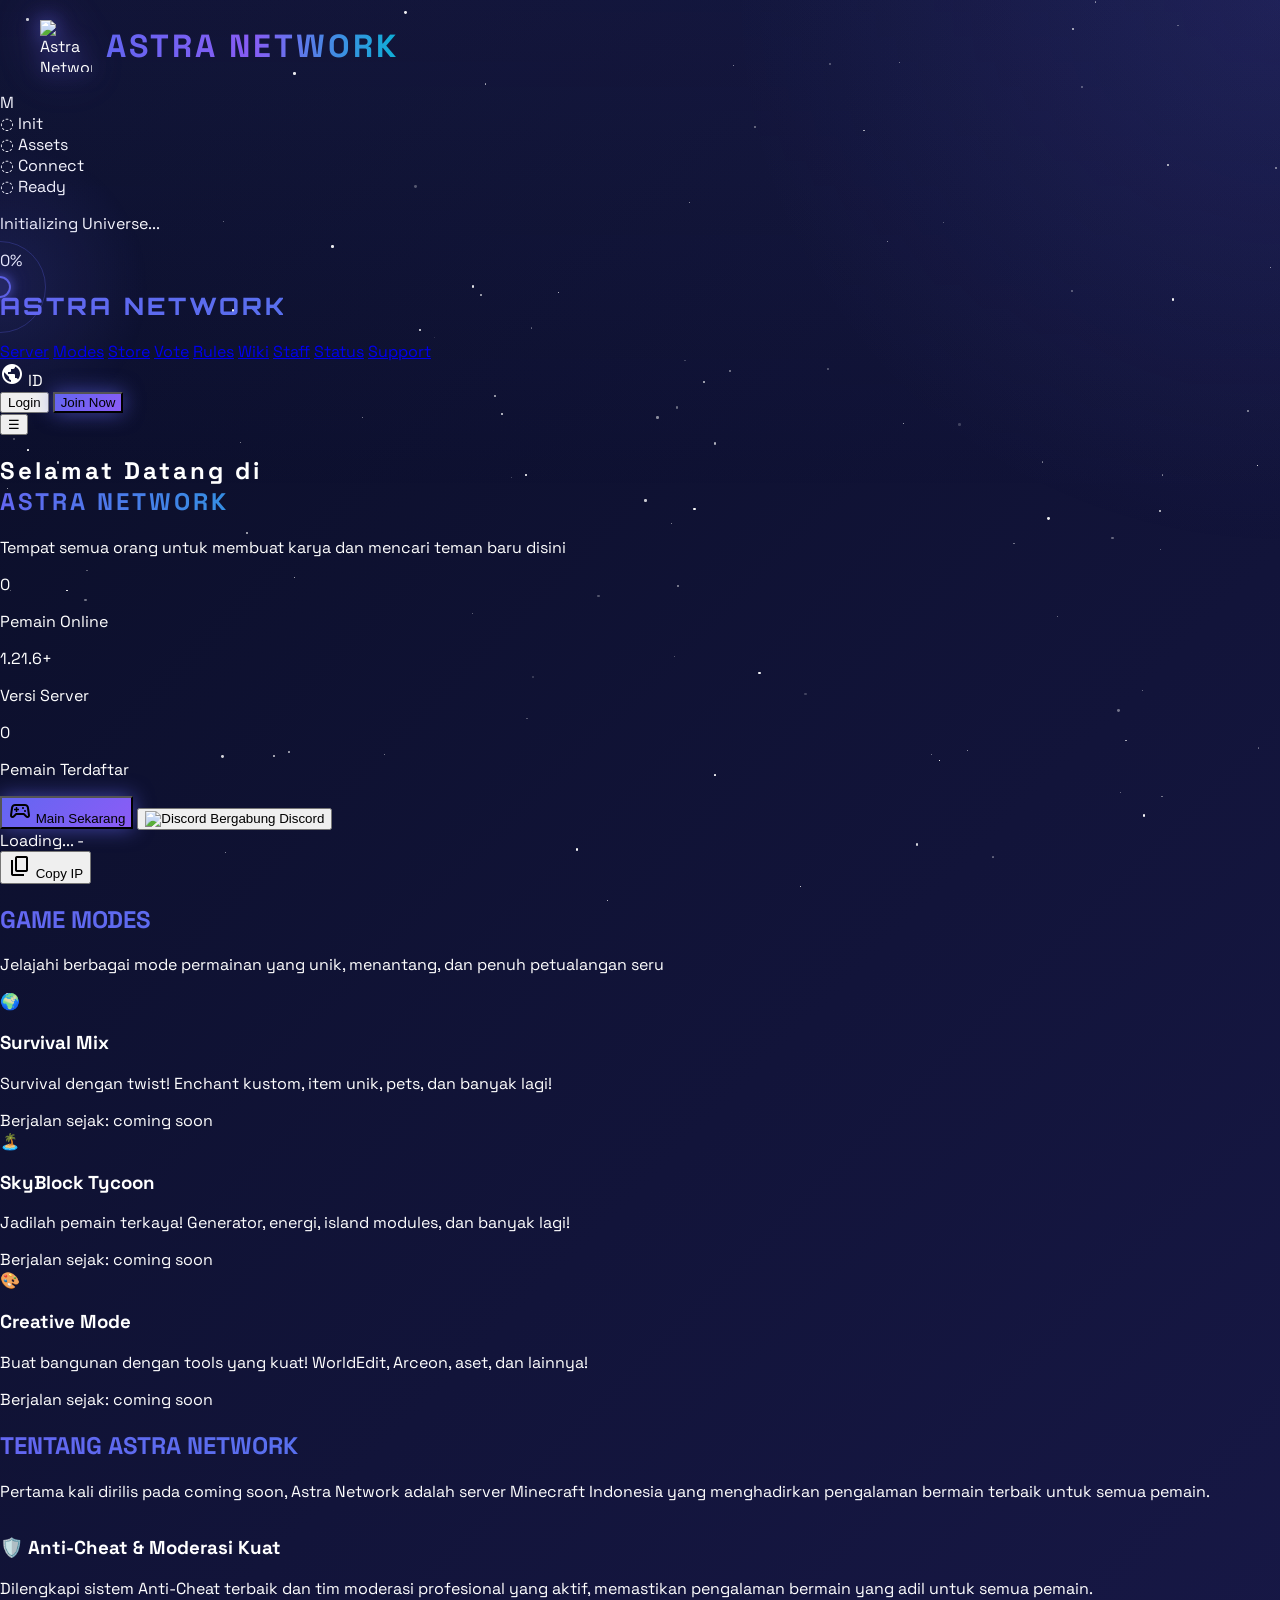
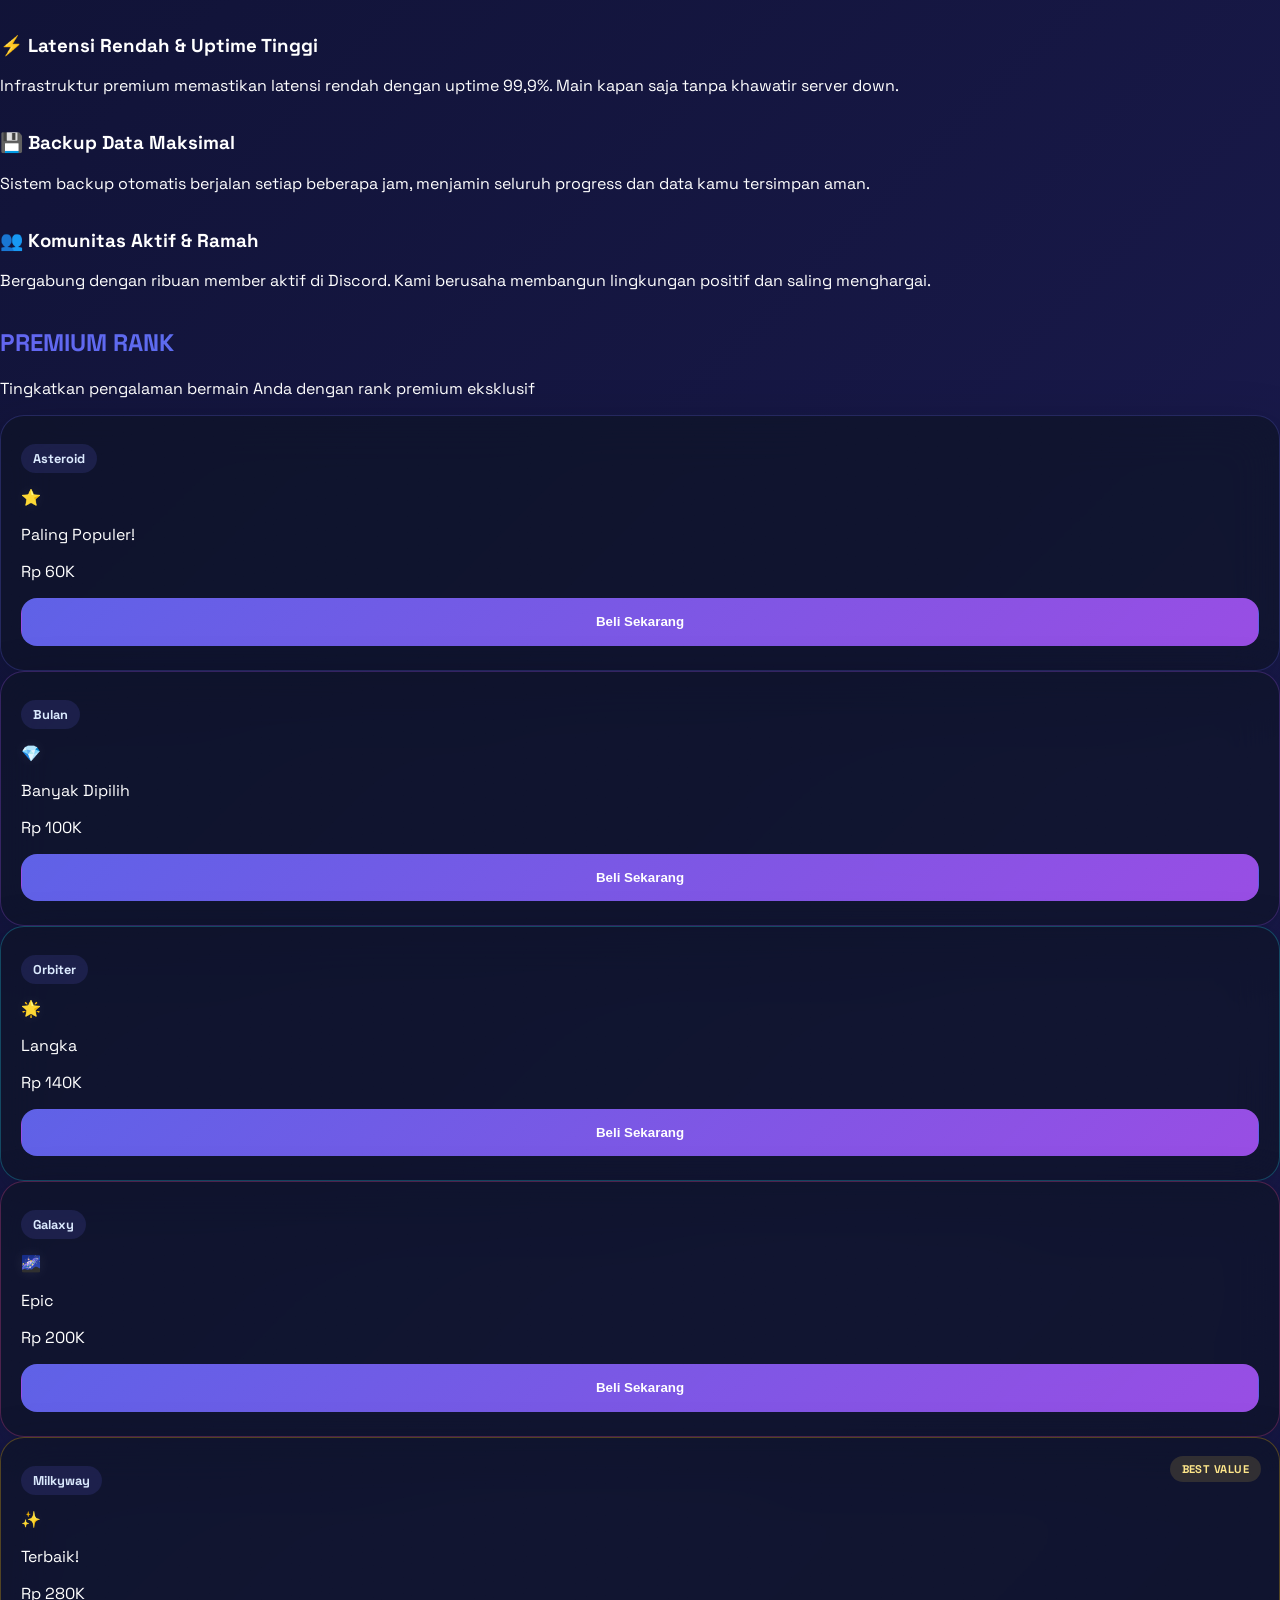
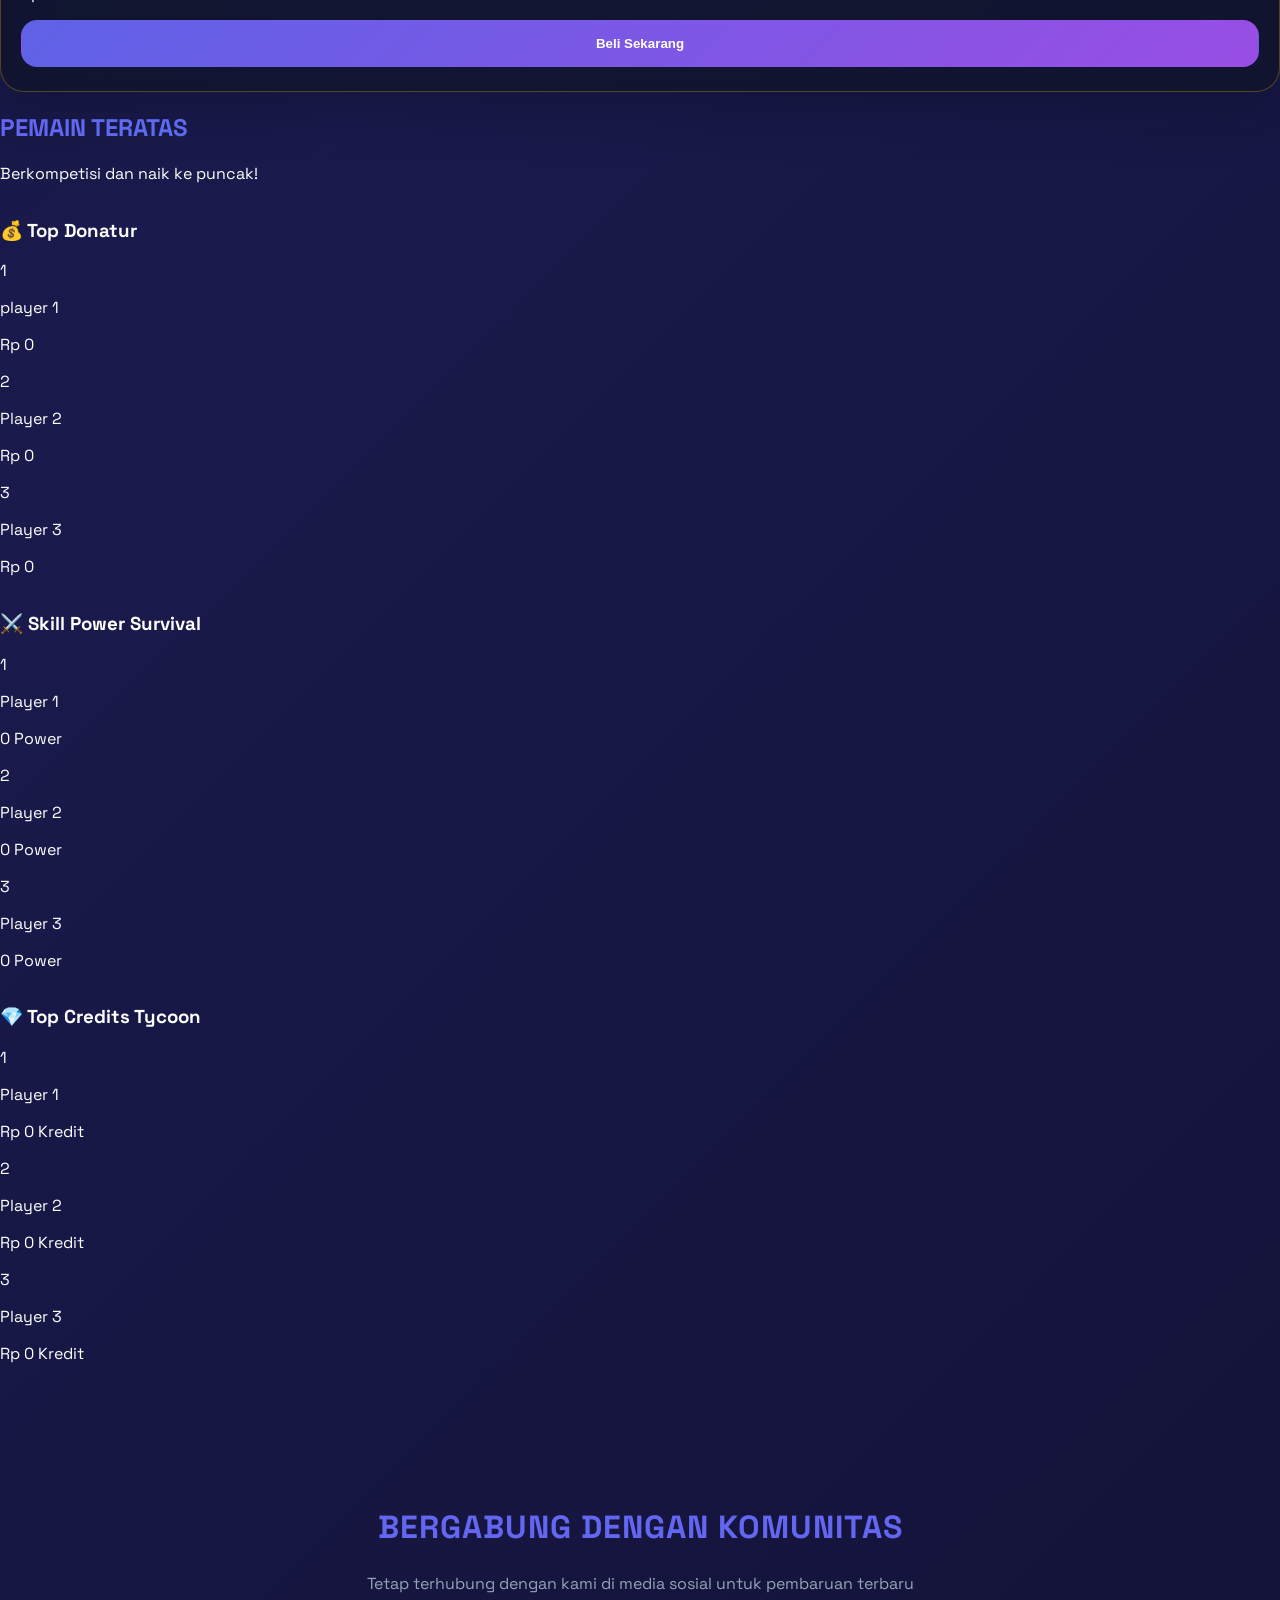
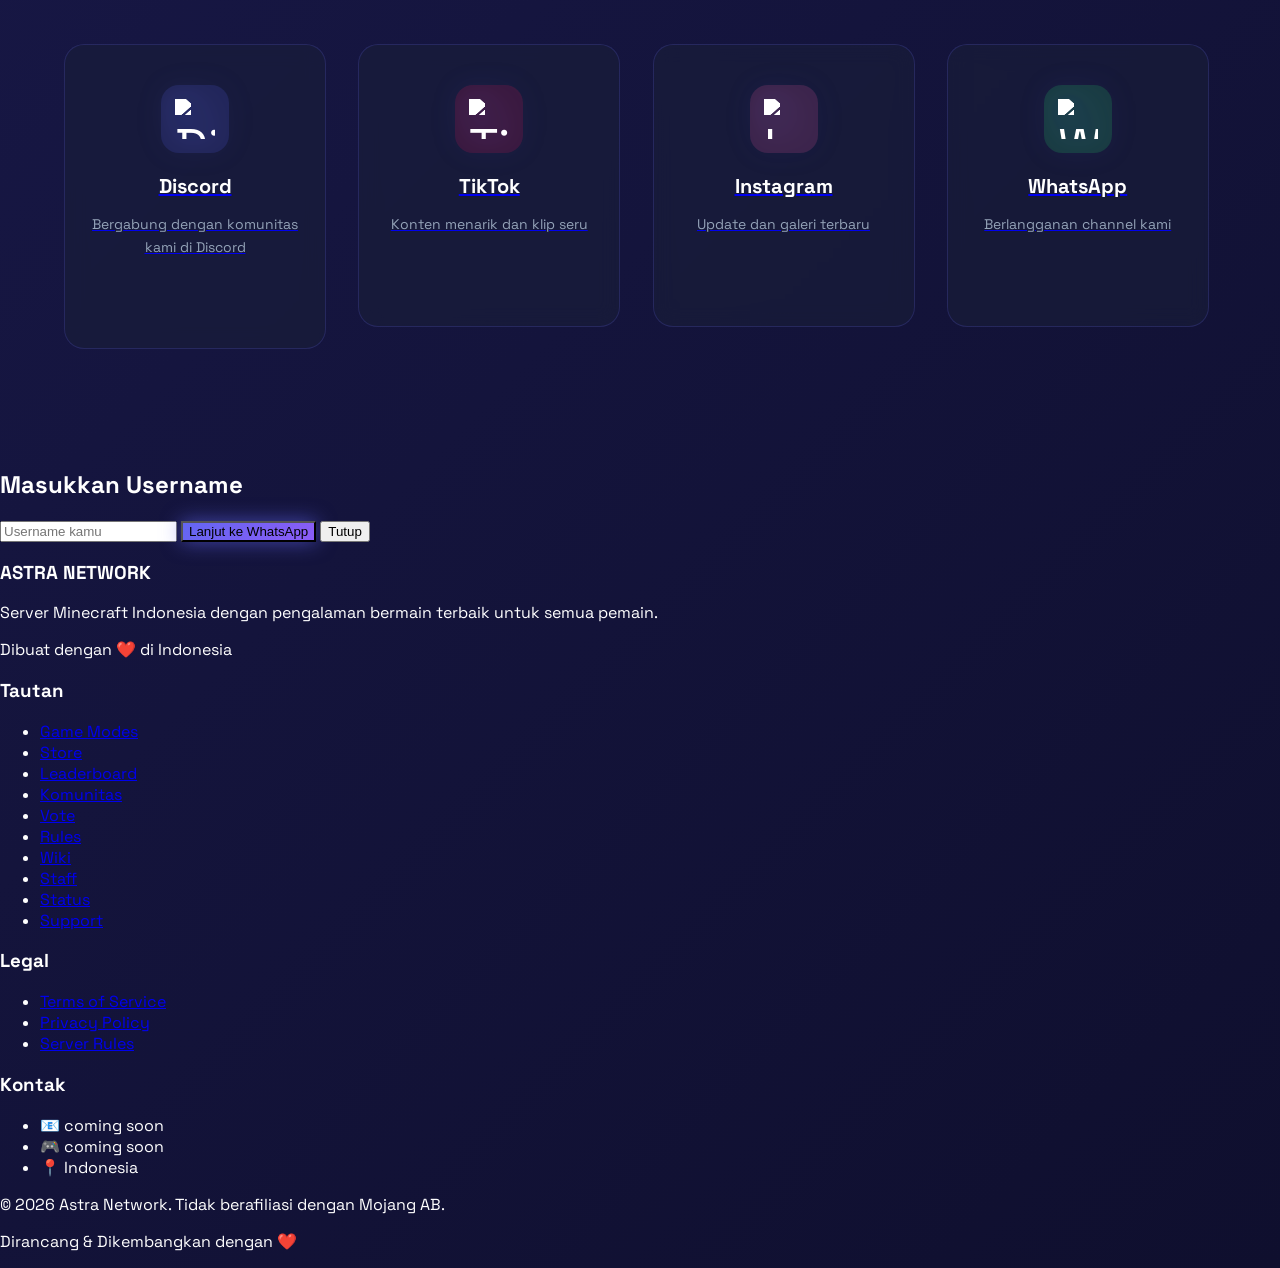
==== commit 9ef9128f: "Add files via upload" ====
--- a/index.html
+++ b/index.html
@@ -476,7 +476,9 @@
         <div class="text-4xl mb-3">⭐</div>
         <p class="text-xs text-gray-400 mb-3">Paling Populer!</p>
         <p class="text-2xl font-bold text-indigo-400 mb-4">Rp 60K</p>
-        <button onclick="beliRank('Asteroid','60K')" class="shop-btn">Beli Sekarang</button>
+        <button onclick="beliRank('Asteroid','60K')" class="shop-btn">
+  Beli Sekarang
+</button>
       </div>
       <div class="rank-card rarity-rare card-hover">
         <div class="hologram-overlay"></div>
@@ -484,7 +486,9 @@
         <div class="text-4xl mb-3">💎</div>
         <p class="text-xs text-gray-400 mb-3">Banyak Dipilih</p>
         <p class="text-2xl font-bold text-purple-400 mb-4">Rp 100K</p>
-        <button onclick="beliRank('Bulan','100K')" class="shop-btn">Beli Sekarang</button>
+        <button onclick="beliRank('Bulan','100K')" class="shop-btn">
+  Beli Sekarang
+</button>
       </div>
       <div class="rank-card rarity-epic card-hover">
         <div class="hologram-overlay"></div>
@@ -492,7 +496,9 @@
         <div class="text-4xl mb-3">🌟</div>
         <p class="text-xs text-gray-400 mb-3">Langka</p>
         <p class="text-2xl font-bold text-cyan-400 mb-4">Rp 140K</p>
-        <button onclick="beliRank('Orbiter','140K')" class="shop-btn">Beli Sekarang</button>
+        <button onclick="beliRank('Orbiter','140K')" class="shop-btn">
+  Beli Sekarang
+</button>
       </div>
       <div class="rank-card rarity-legendary card-hover">
         <div class="hologram-overlay"></div>
@@ -500,7 +506,9 @@
         <div class="text-4xl mb-3">🌌</div>
         <p class="text-xs text-gray-400 mb-3">Epic</p>
         <p class="text-2xl font-bold text-pink-400 mb-4">Rp 200K</p>
-        <button onclick="beliRank('Galaxy','200K')" class="shop-btn">Beli Sekarang</button>
+        <button onclick="beliRank('Galaxy','200K')" class="shop-btn">
+  Beli Sekarang
+</button>
       </div>
       <div class="rank-card rarity-mythic card-hover relative">
         <div class="hologram-overlay"></div>
@@ -705,37 +713,6 @@
     }
   });
 
-let selectedRank = "";
-let selectedPrice = "";
-
-function beliRank(rank, price) {
-  selectedRank = rank;
-  selectedPrice = price;
-  document.getElementById("modal").classList.remove("hidden");
-}
-
-function closeModal() {
-  document.getElementById("modal").classList.add("hidden");
-}
-
-function kirimWA() {
-  const username = document.getElementById("username").value;
-
-  if (!username) {
-    alert("Masukkan username terlebih dahulu!");
-    return;
-  }
-
-  const nomor = "6281337574016";
-  const pesan = `Halo, saya ingin membeli:%0A
-Nama Rank: ${selectedRank}%0A
-Harga: Rp ${selectedPrice}%0A
-Username: ${username}`;
-
-  const url = `https://wa.me/${nomor}?text=${pesan}`;
-  window.open(url, "_blank");
-  closeModal();
-}
 
 /* Cursor Glow */
 const glow = document.getElementById("cursor-glow");
@@ -785,17 +762,30 @@
 <!-- MODAL INPUT USERNAME -->
 <div id="modal" class="hidden fixed inset-0 bg-black bg-opacity-70 flex justify-center items-center z-50">
   <div class="bg-[#1a1f3a] p-8 rounded-xl w-80 border border-indigo-800/50 backdrop-blur">
-    <h2 class="text-lg font-bold text-indigo-300 mb-4" style="font-family: 'Space Grotesk', sans-serif;">Masukkan Username</h2>
-
-    <input id="username" type="text" placeholder="Username kamu"
-      class="w-full p-3 rounded bg-[#0f172a] mb-4 outline-none border border-indigo-800/30 focus:border-indigo-500 transition text-white">
-
-    <button onclick="kirimWA()" class="glow-btn text-white px-4 py-2 rounded w-full font-semibold mb-2">
+    
+    <h2 class="text-lg font-bold text-indigo-300 mb-4">
+      Masukkan Username
+    </h2>
+
+    <input 
+      id="username"
+      type="text"
+      placeholder="Username kamu"
+      class="w-full p-3 rounded bg-[#0f172a] mb-4 outline-none border border-indigo-800/30 text-white"
+    >
+
+    <button 
+      onclick="kirimWA()"
+      class="glow-btn text-white px-4 py-2 rounded w-full font-semibold mb-2">
       Lanjut ke WhatsApp
     </button>
-    <button onclick="closeModal()" class="text-gray-400 hover:text-white w-full py-2 rounded transition">
+
+    <button 
+      onclick="closeModal()"
+      class="text-gray-400 hover:text-white w-full py-2 rounded">
       Tutup
     </button>
+
   </div>
 </div>
 
@@ -861,5 +851,48 @@
 <script src="js/interactive.js"></script>
 <script src="js/main.js"></script>
 
+<script>
+let selectedRank = "";
+let selectedPrice = "";
+
+function beliRank(rank, price) {
+  selectedRank = rank;
+  selectedPrice = price;
+
+  document.getElementById("modal").classList.remove("hidden");
+}
+
+function closeModal() {
+  document.getElementById("modal").classList.add("hidden");
+}
+
+function kirimWA() {
+  const username = document.getElementById("username").value;
+
+  if (!username) {
+    alert("Masukkan username terlebih dahulu!");
+    return;
+  }
+
+  const nomor = "6281337574016";
+
+  const pesan =
+`Halo Admin Astra Network!
+
+Saya ingin membeli rank:
+
+🌌 Rank: ${selectedRank}
+💰 Harga: Rp ${selectedPrice}
+👤 Username: ${username}`;
+
+  const url =
+`https://wa.me/${nomor}?text=${encodeURIComponent(pesan)}`;
+
+  window.open(url, "_blank");
+
+  closeModal();
+}
+</script>
+
 </body>
 </html>
